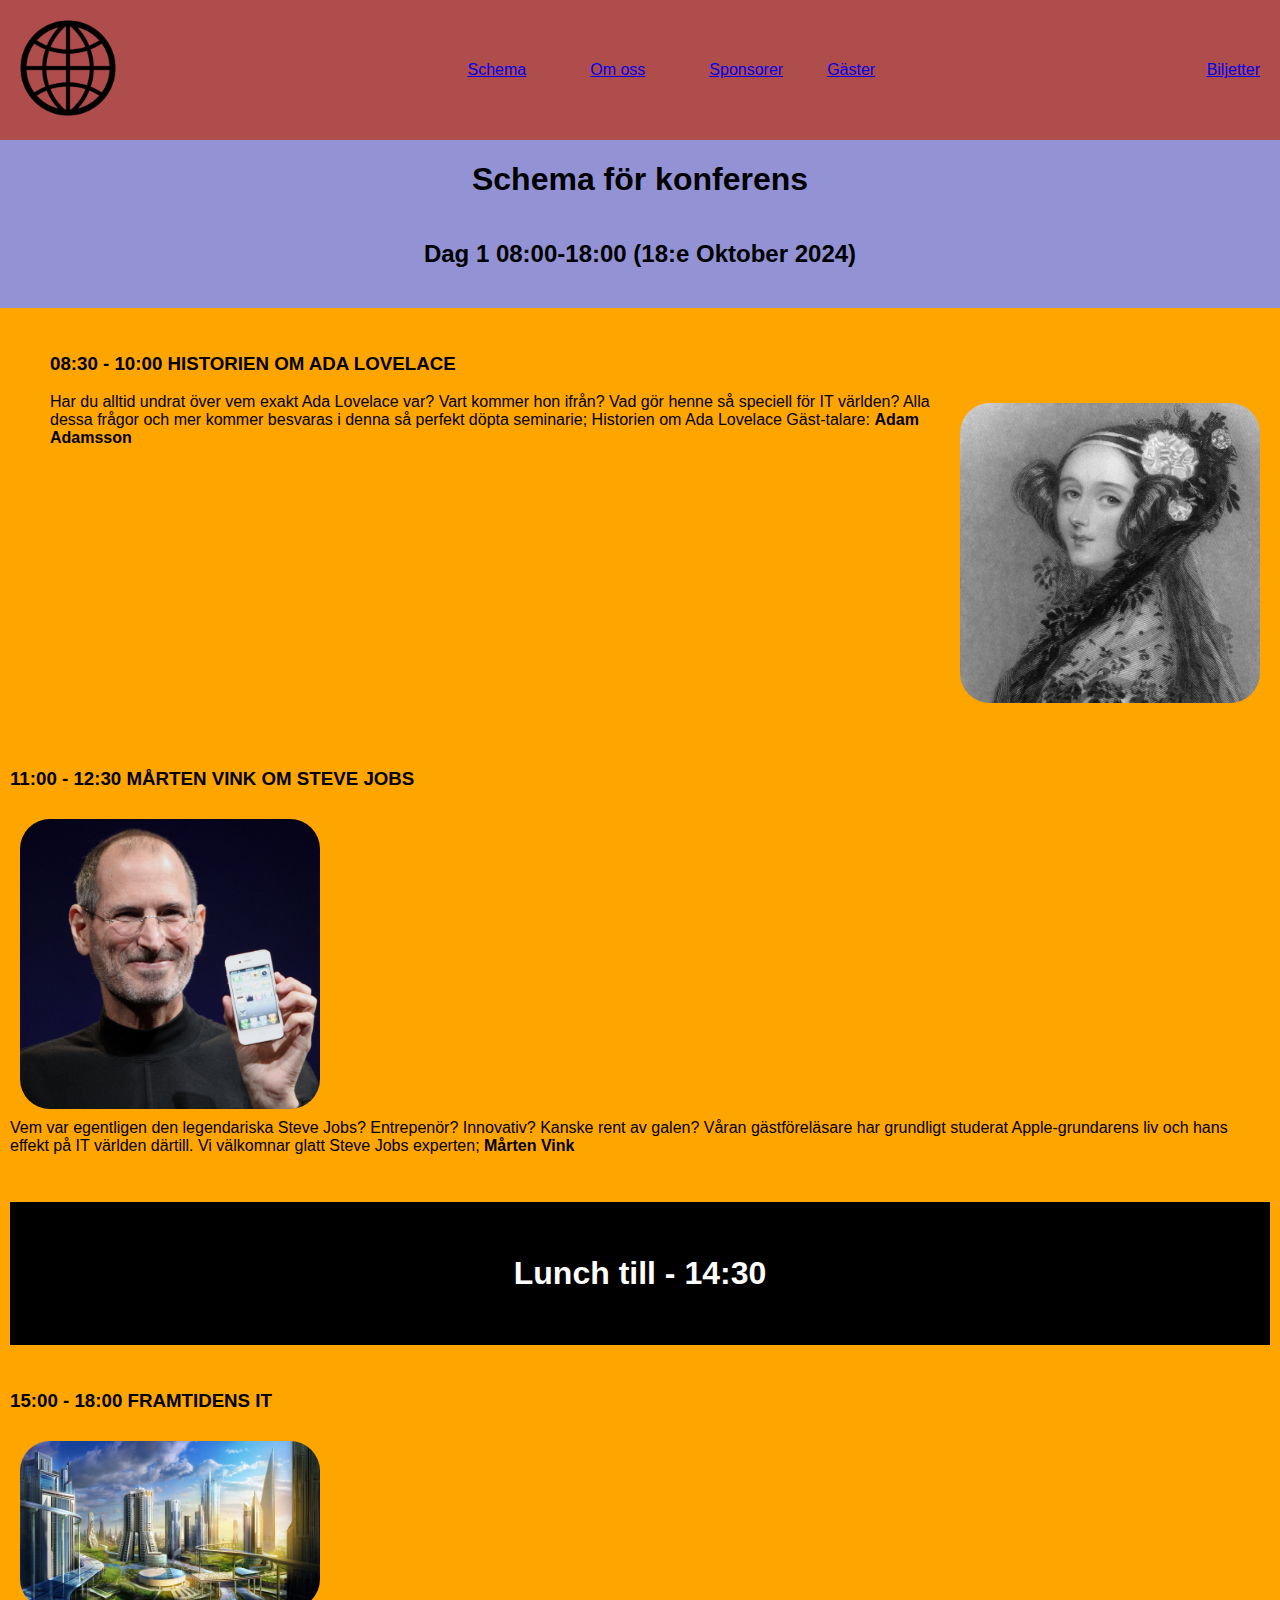
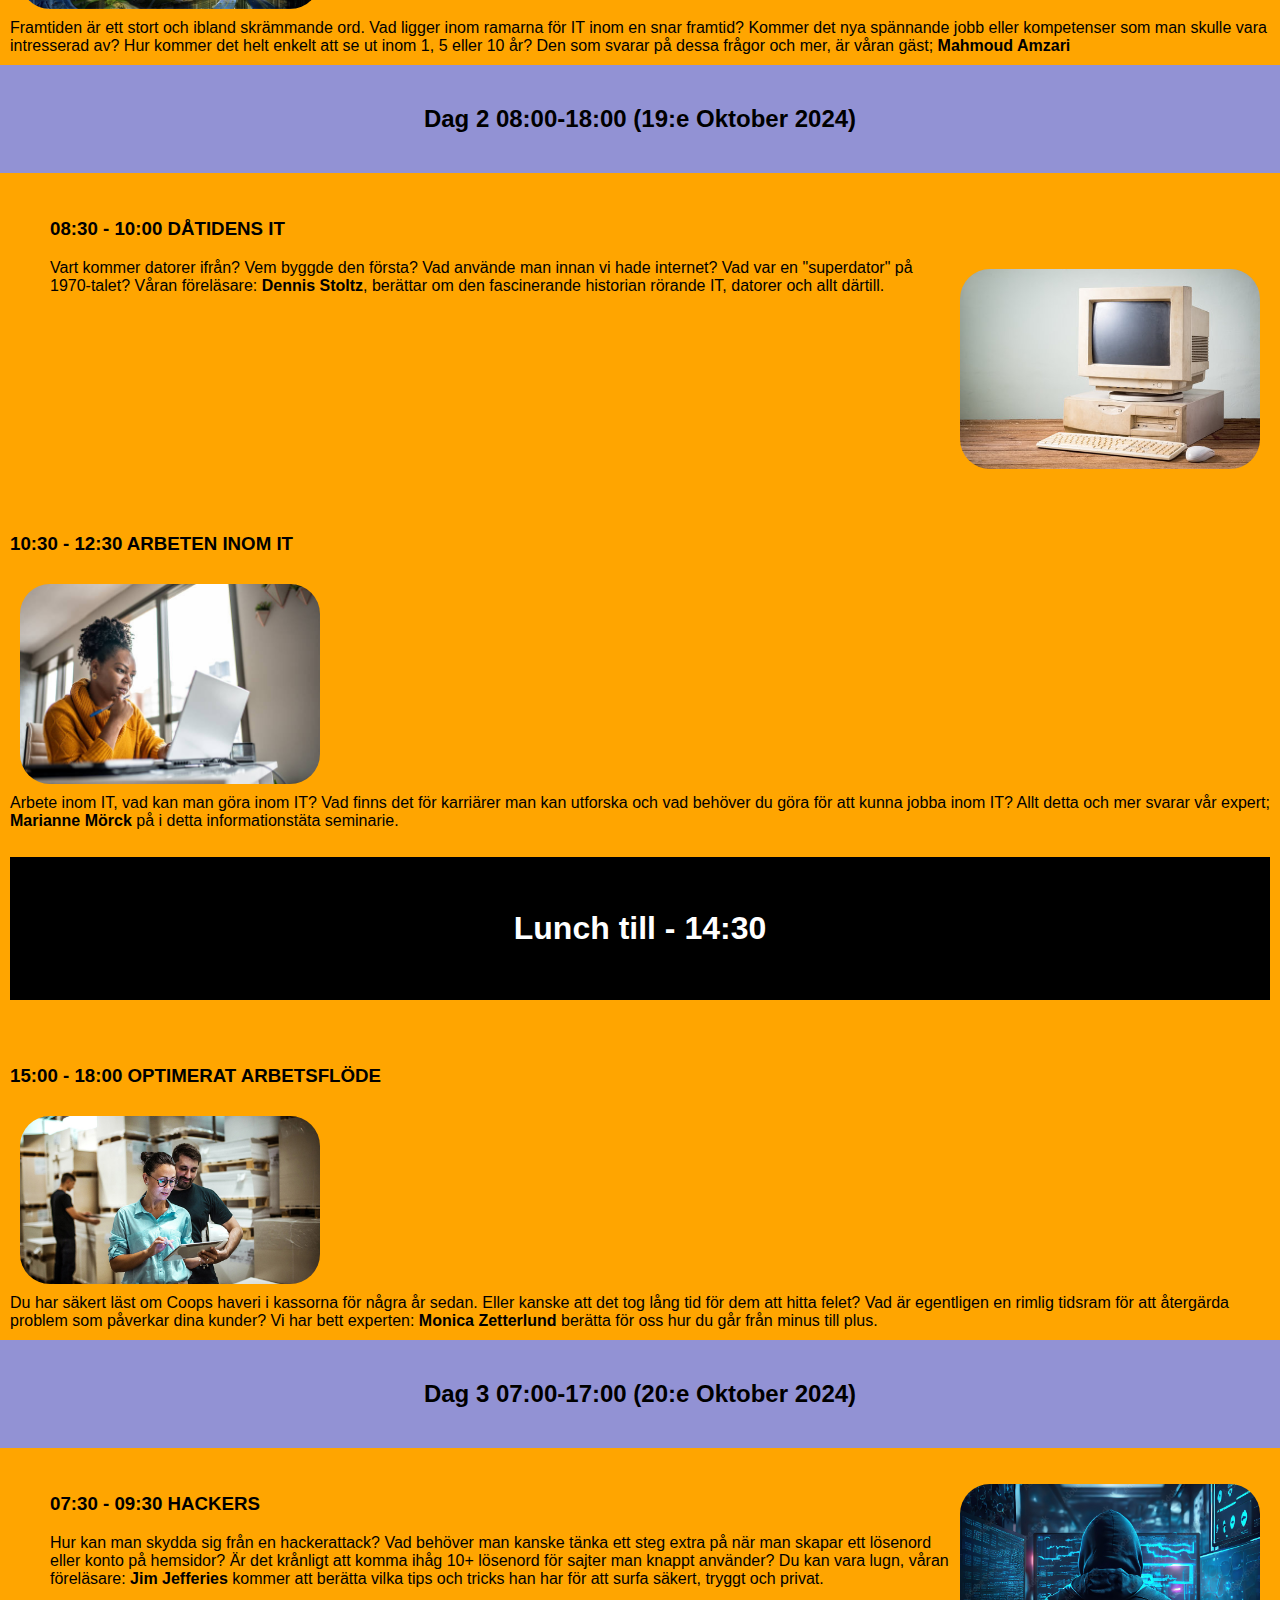
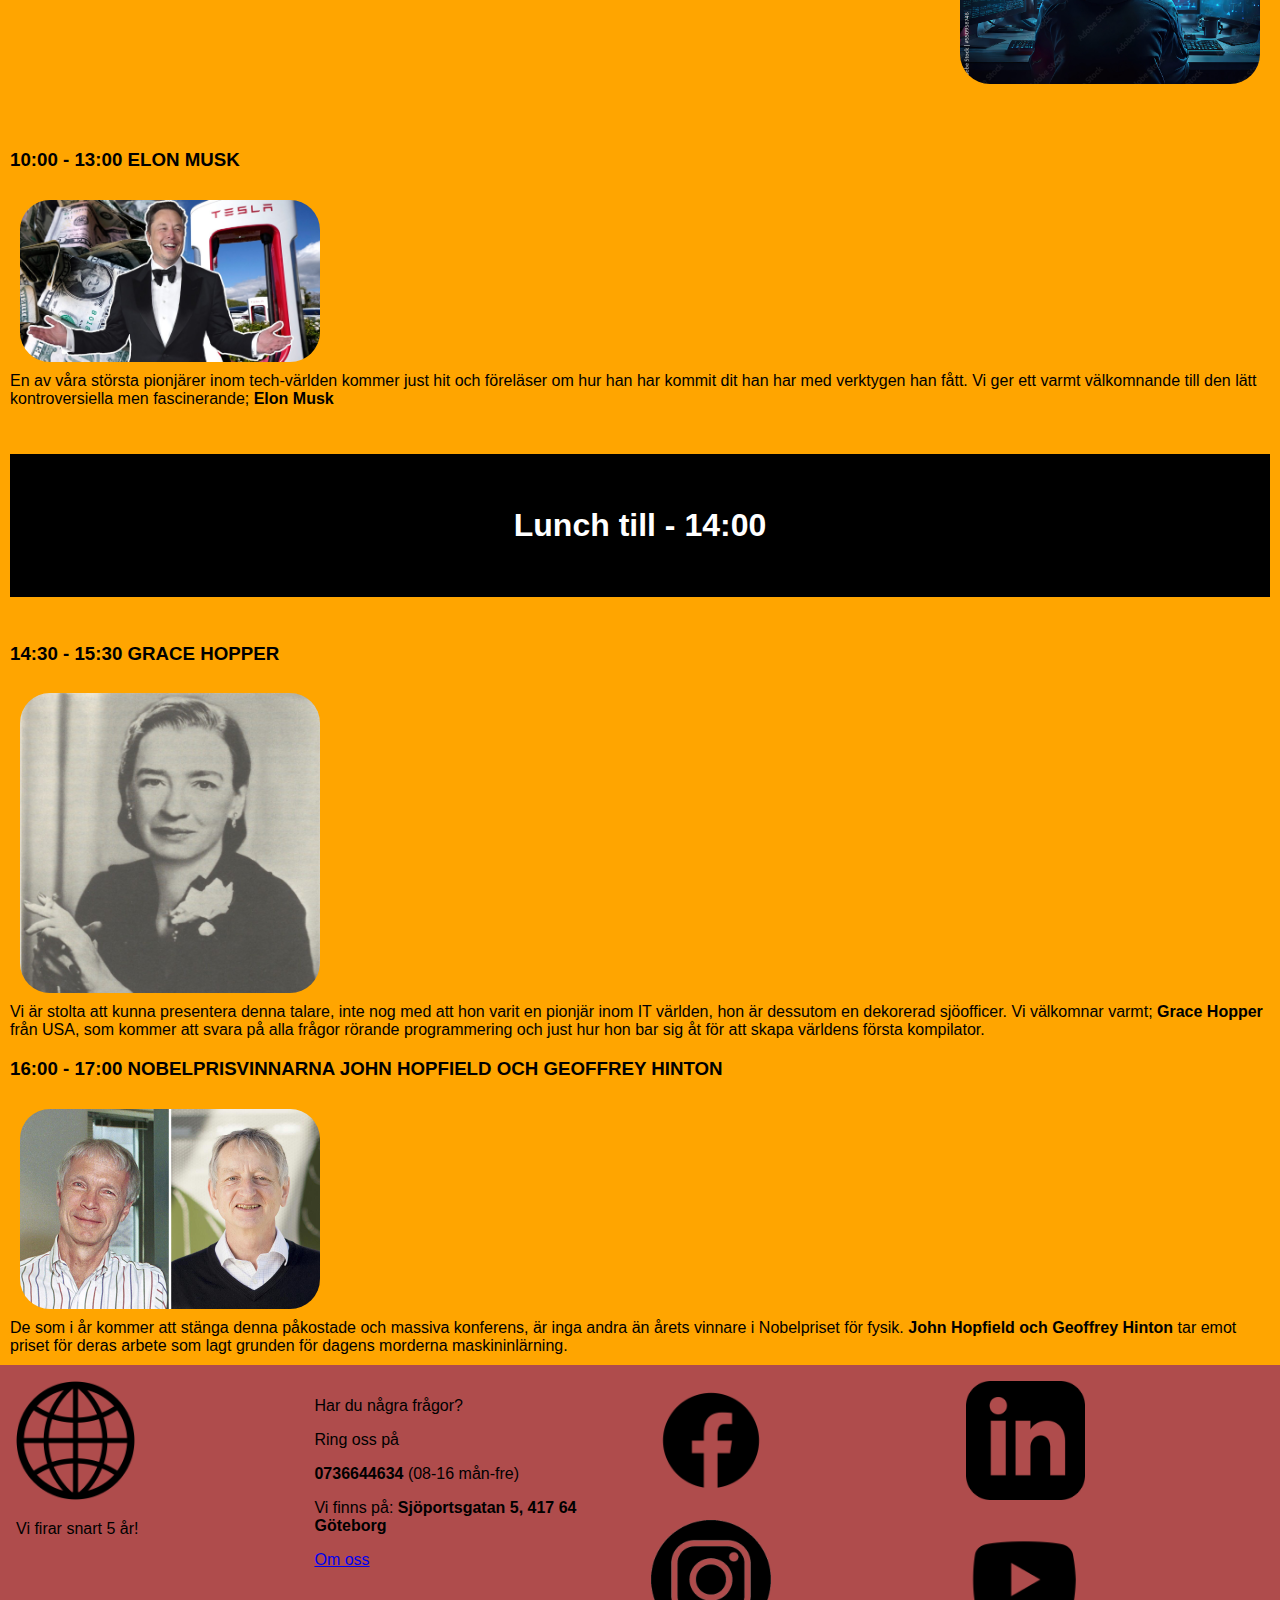
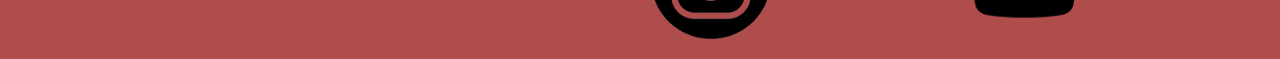
==== schedule.html @ 14947254 "Slipade schema och fixade responsivitet på biljetter" ====
<!DOCTYPE html>
<html lang="en">
  <head>
    <meta charset="UTF-8" />
    <meta name="viewport" content="width=device-width, initial-scale=1.0" />
    <title>Schema</title>
    <link rel="stylesheet" href="style.css" />
  </head>
  <body>
<header>
        <nav class="menu">
          <div class="logo1"><a href="index.html"><img src="assets/logo.png" alt="logotype" /></a>
          </div>
          <ul>
            <li>
              <div class="schedule">
                <a href="schedule.html">
                Schema</a>
            </div>
            </li>
            <li>
             <div class="about"> 
              <a href="about.html">
             Om oss
            </a>
          </div>
            </li>
            <li>
              <div class="sponsors">
              <a href="sponsors.html"
                >Sponsorer</a>
            </div>
            </li>
            <li>
              <a href="guests.html">Gäster</a>
            </li>
          </ul>
    
          <div>
            <a href="tickets.html"
              >Biljetter</a>
          </div>
        </nav>
</header>
<h1 class="title">Schema för konferens</h1>


    <h2 class="day">Dag 1 08:00-18:00 (18:e Oktober 2024)</h2>
    <section class="day-info">
        <ul>
          <h3 class="day1">08:30 - 10:00 HISTORIEN OM ADA LOVELACE</h3>
          <li><img class="pic-subject-right" src="assets/Ada Lovelace.jpg" alt="Ada Lovelace"></li>
           <li>Har du alltid undrat över
            vem exakt Ada Lovelace var?
            Vart kommer hon ifrån? Vad gör henne så speciell för
            IT världen? Alla dessa frågor 
            och mer kommer besvaras i denna så perfekt döpta 
            seminarie; Historien om Ada Lovelace
            Gäst-talare: <b>Adam Adamsson</b>
        </li>
      </section>
      <section class="day-info">
          <li><h3 class="day1">11:00 - 12:30 MÅRTEN VINK OM STEVE JOBS</h3></li>
          <li><img class="pic-subject-left" src="assets/Steve Jobs.jpg" alt="Steve Jobs"></li>
        <li>Vem var egentligen den 
            legendariska Steve Jobs? Entrepenör? Innovativ? Kanske
            rent av galen? Våran gästföreläsare har grundligt studerat
            Apple-grundarens liv och hans effekt på IT världen därtill.
            Vi välkomnar glatt Steve Jobs experten; <b>Mårten Vink</b>
        </li>
      </section>
      <section class="day-info">
           <li> <h2 class="lunch">Lunch till - 14:30</h2></li>     

        <h3 class="day1">15:00 - 18:00 FRAMTIDENS IT</h3>

          <img class="pic-subject-right" src="assets/Framtiden.jpg" alt="Framtiden">
        <li>Framtiden är ett stort och 
            ibland skrämmande ord. Vad ligger inom ramarna för IT inom 
            en snar framtid? Kommer det nya spännande jobb eller kompetenser
            som man skulle vara intresserad av? Hur kommer det helt enkelt
            att se ut inom 1, 5 eller 10 år?
            Den som svarar på dessa frågor och mer, är våran gäst;
            <b>Mahmoud Amzari</b></li>
      </li>
      </section>

    <h2 class="day">Dag 2 08:00-18:00 (19:e Oktober 2024)</h2>

      <section class="day-info">
    <ul>
      <h3 class="day2-time">08:30 - 10:00 DÅTIDENS IT</h3>


          <img class="pic-subject-right" src="assets/Dåtiden.jpg" alt="Dåtidens IT">


        <li>Vart kommer datorer
            ifrån? Vem byggde den första? Vad använde man innan
            vi hade internet? Vad var en "superdator" på 1970-talet?
            Våran föreläsare: <b>Dennis Stoltz</b>, berättar om den 
            fascinerande historian rörande IT, datorer och allt 
            därtill.
        </li>
      </section>


        <section class="day-info">
          <h3 class="day2-time">10:30 - 12:30 ARBETEN INOM IT</h3>


          <img class="pic-subject-right" src="assets/Jobb.jpg" alt="Arbete inom IT">
 

        <li>Arbete inom IT,
            vad kan man göra inom IT? Vad finns det för karriärer
            man kan utforska och vad behöver du göra för att kunna
            jobba inom IT? Allt detta och mer svarar vår expert;
            <b>Marianne Mörck</b> på i detta informationstäta seminarie.

            <h2 class="lunch">Lunch till - 14:30</h2>

        </li>
      </section>
        <section class="day-info">
        <h3 class="day2-time">15:00 - 18:00 OPTIMERAT ARBETSFLÖDE</h3>

   

          <img class="pic-subject-right" src="assets/Optimerat.jpg" alt="Optimerat Arbetsflöde">

  

        <li>Du har säkert
            läst om Coops haveri i kassorna för några år sedan.
            Eller kanske att det tog lång tid för dem att hitta
            felet? Vad är egentligen en rimlig tidsram för att
            återgärda problem som påverkar dina kunder?
            Vi har bett experten: <b>Monica Zetterlund</b> berätta
            för oss hur du går från minus till plus.
 
        </li>
      </section>
    

    <h2 class="day">Dag 3 07:00-17:00 (20:e Oktober 2024)</h2>
    <section class="day-info">

    <ul>

        <img class="pic-subject-right" src="assets/hacker.jpg" alt="Hackers">


        <h3 class="day3-time">07:30 - 09:30 HACKERS</h3>
 

        <li>Hur kan man skydda sig
            från en hackerattack? Vad behöver man kanske tänka
            ett steg extra på när man skapar ett lösenord eller
            konto på hemsidor? Är det krånligt att komma ihåg
            10+ lösenord för sajter man knappt använder?
            Du kan vara lugn, våran föreläsare: <b>Jim Jefferies</b>
            kommer att berätta vilka tips och tricks han har för 
            att surfa säkert, tryggt och privat. 
  
        </li>
      </section>
        <section class="day-info">


        <h3 class="day3-time">10:00 - 13:00 ELON MUSK</h3>
        <img class="pic-subject-left" src="assets/Elon Musk 1.jpg" alt="Elon Musk">

        <li>En av våra största pionjärer
            inom tech-världen kommer just hit och föreläser om
            hur han har kommit dit han har med verktygen han fått.
            Vi ger ett varmt välkomnande till den lätt kontroversiella
            men fascinerande; <b>Elon Musk</b>
      </li></section>
        <section class="day-info">
            <h2 class="lunch">Lunch till - 14:00</h2>
 </li>
    
    
    
        <h3 class="day3-time">14:30 - 15:30 GRACE HOPPER</h3>
        <img class="pic-subject-right" src="assets/Grace Hopper 1.jpg" alt="Grace Hopper">
        <li>Vi är stolta att 
            kunna presentera denna talare, inte nog med att 
            hon varit en pionjär inom IT världen, hon är dessutom
            en dekorerad sjöofficer. Vi välkomnar varmt;
            <b>Grace Hopper</b> från USA, som kommer att svara
            på alla frågor rörande programmering och just hur 
            hon bar sig åt för att skapa världens första 
            kompilator.
        </li>
       
        <h3 class="day3-time">16:00 - 17:00 NOBELPRISVINNARNA JOHN HOPFIELD OCH GEOFFREY HINTON</h3>
        <img class="pic-subject-left" src="assets/Nobel.jfif" alt="John Hopfield och Geoffrey Hinton">
        <li>
            De som i år kommer att stänga denna påkostade och massiva
            konferens, är inga andra än årets vinnare i Nobelpriset för
            fysik. <b>John Hopfield och Geoffrey Hinton</b> tar emot
            priset för deras arbete som lagt grunden för dagens morderna
            maskininlärning.
          </li></section>
    </ul>







        <footer class="footer">
            <section class="logo">
            <img src="assets/logo.png" alt="logo" />
            <p>Vi firar snart 5 år!</p>
          </section>
            <section class="about">
            <p>Har du några frågor?</p>
            <p>Ring oss på</p>
            <p><b>0736644634</b> (08-16 mån-fre)</p>
            <p>Vi finns på: <b>Sjöportsgatan 5, 417 64 Göteborg</b></p>
            <a href="about.html">Om oss</a>
            </section>
          <section class="socials">
            <a href="https://www.facebook.com/timmy.bartelius"><img src="assets/facebook.png" alt="facebook"></a>
            <a href="https://www.linkedin.com/in/timmy-bartelius-9235a2113/"><img src="assets/linkedin.png" alt="linkedin"></a>
            <a href="https://www.instagram.com/mimmynator1000/"><img src="assets/instagram.png" alt="instagram"></a>
            <a href="https://www.youtube.com/watch?v=xvFZjo5PgG0"><img src="assets/youtube.png" alt="youtube"></a>
          </footer>
  </body>
</html>
---- style.css ----
body {
  background-color: rgb(146, 146, 212);
  margin: 0;
  font-size: clamp(4rem 50rem 100rem);
  font-family: "Franklin Gothic Medium", "Arial Narrow", Arial, sans-serif;
}
/* HOME */
.background-picture {
  background-image: url("assets/it-konferens.jpg");
  background-size: cover;
  background-position: center;
  max-width: 100%;
  height: 600px;
  display: flex;
  justify-content: center;
  align-items: center;
}
.welcome {
  display: flex;
  flex-direction: column;
  align-items: center;
  padding: 3rem;
}
/* HEADER */
.menu {
  background-color: #af4c4c;
  display: flex;
  flex-direction: row;
  justify-content: space-between;
  align-items: center;
}
.menu img {
  width: 6rem;
  height: auto;
}
li {
  list-style: none;
}
.menu ul,
.menu div {
  display: flex;
  align-items: center;
  gap: 1.5rem;
  padding: 20px;
}
/* FOOTER */
.footer {
  background-color: #af4c4c;
  padding: 1rem;
  display: flex;
  flex-direction: row;
}
.logo img {
  max-width: 40%;
}
.socials img {
  max-width: 40%;
}
.socials {
  display: grid;
  grid-template-columns: repeat(2, 1fr);
  gap: 1rem;
}
.footer {
  margin: 0;
  display: flex;
  flex-direction: row;
  justify-content: space-around;
}

/* SCHEDULE */
.title {
  display: flex;
  justify-content: center;
  background-color: inherit;
}
.day-info {
  display: flex;
  flex-direction: column;
  justify-content: center;
  background-color: orange;
  padding: 10px;
}
img {
  max-height: 300px;
  max-width: 300px;
}
.pic-subject-right {
  float: right;
  margin: 10px;
  border-radius: 30px;
}
.pic-subject-left {
  float: left;
  margin: 10px;
  border-radius: 30px;
}
.lunch {
  display: flex;
  justify-content: center;
  align-items: center;
  padding: 3rem;
  border: solid black 5px;
  background-color: black;
  color: white;
  font-family: "Segoe UI", Tahoma, Geneva, Verdana, sans-serif;
  font-size: xx-large;
}
.day {
  display: flex;
  padding: 20px;
  justify-content: center;
}

/*MEDIA QUERY*/

@media (max-width: 750px) {
  .menu {
    display: flex;
    flex-direction: row;
    overflow: scroll;
  }
}
@media (min-width: 900px) {
  .socials {
    display: grid;
    grid-template-columns: repeat(1, 1rem);
  }
}
@media (min-width: 530px) {
  .socials {
    display: grid;
    grid-template-columns: repeat(2, 1fr);
    justify-content: space-between;
  }
}
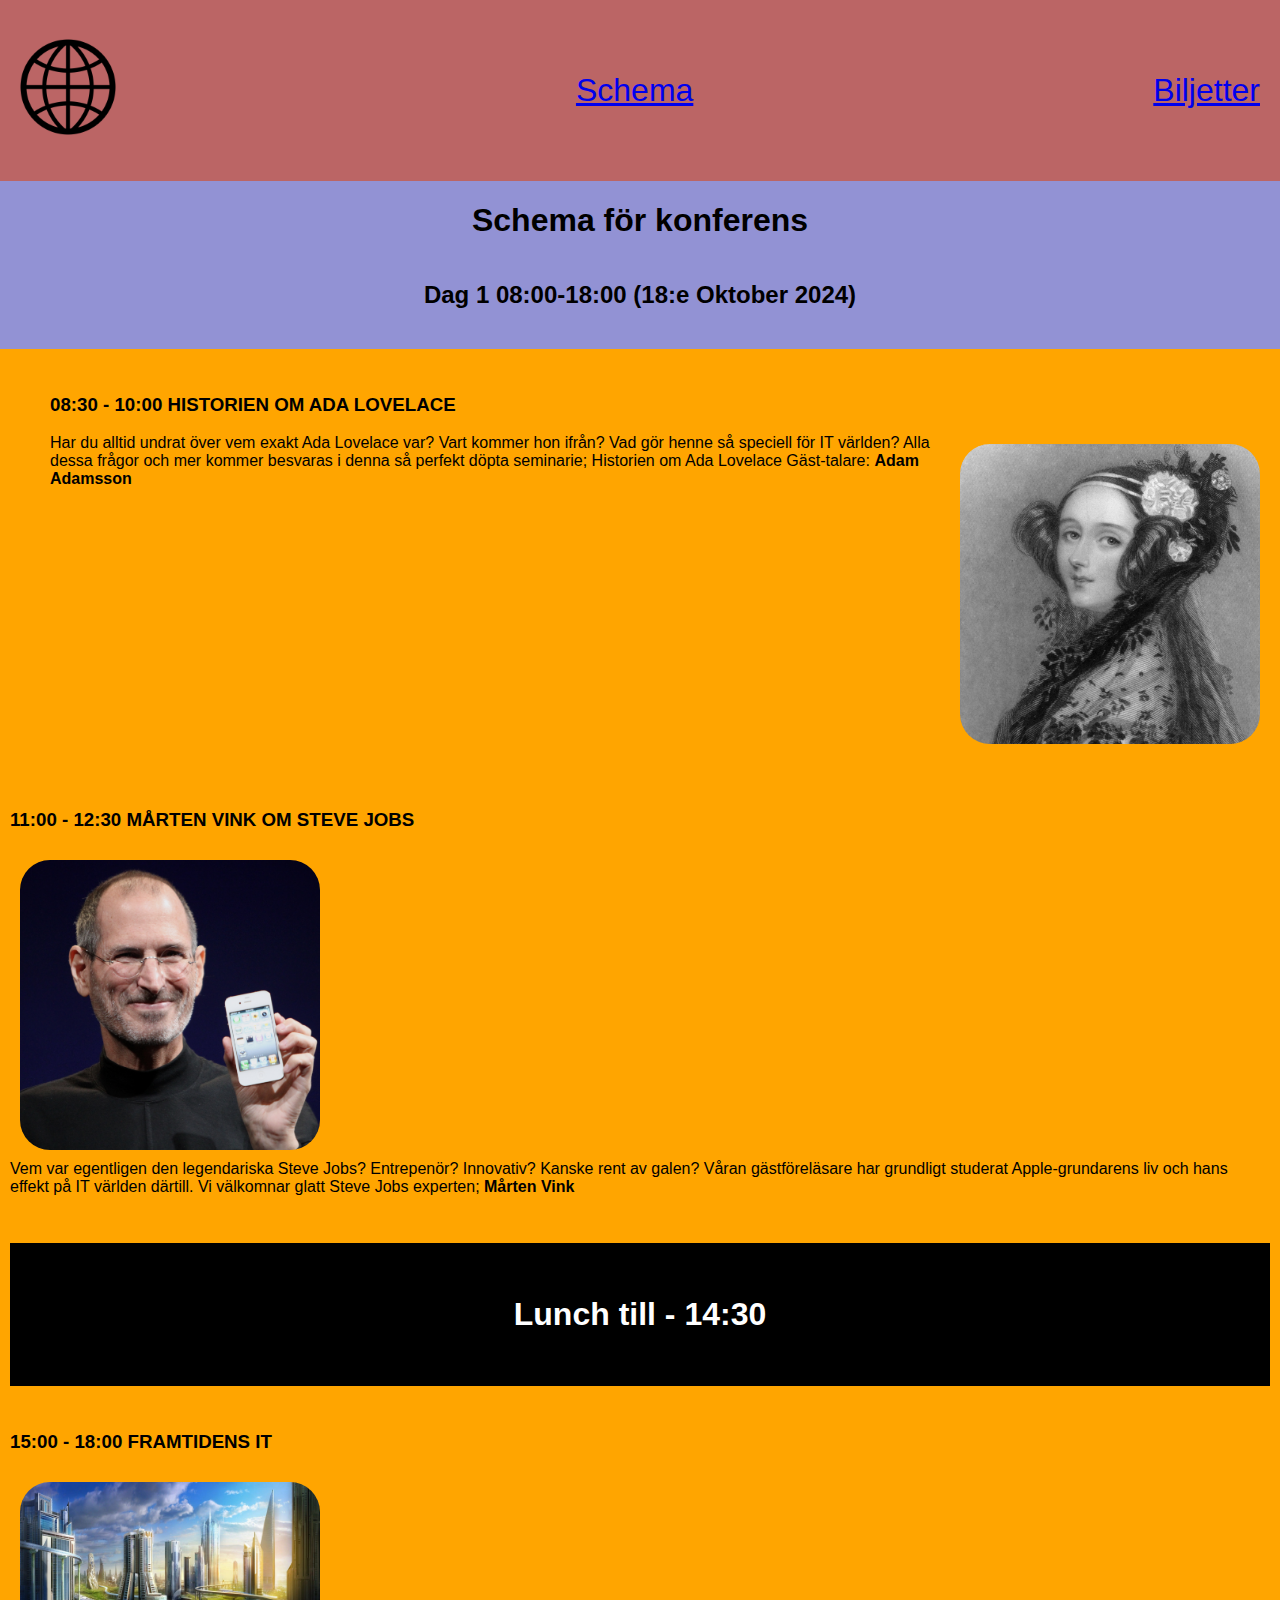
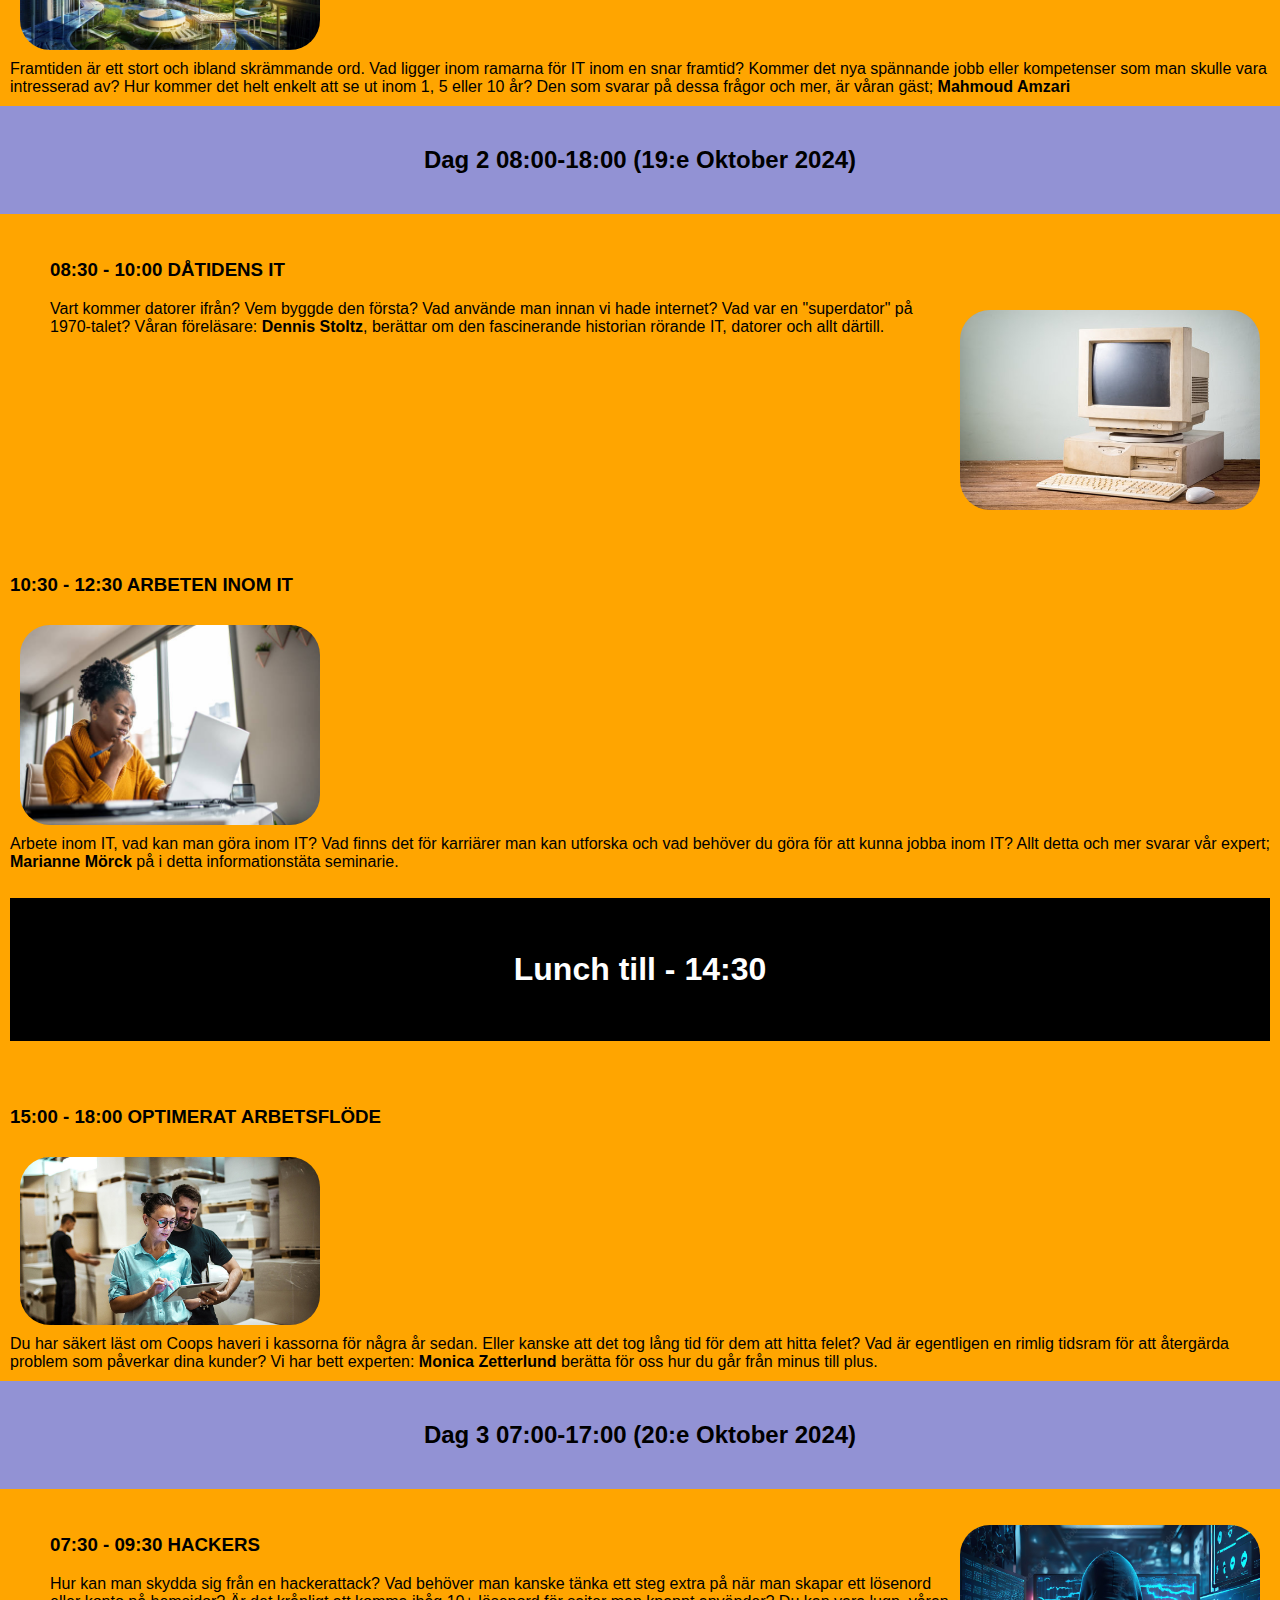
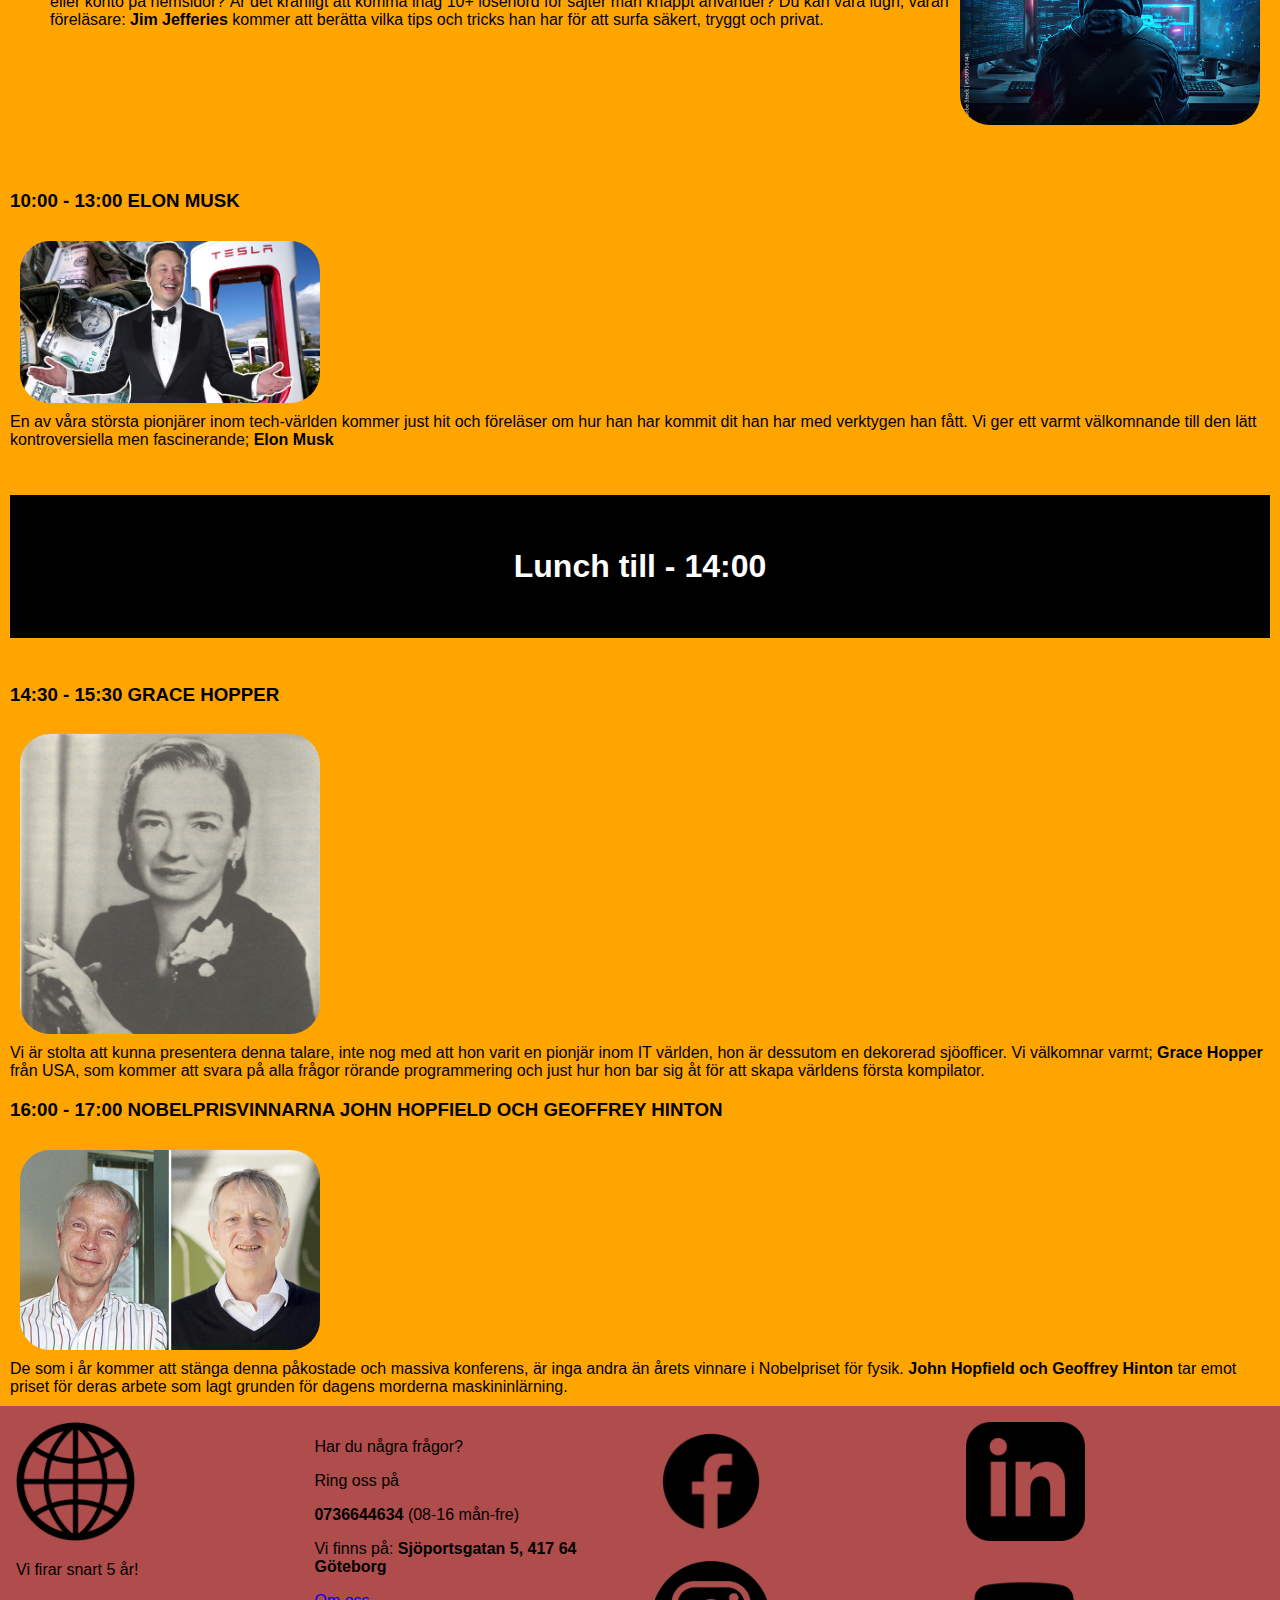
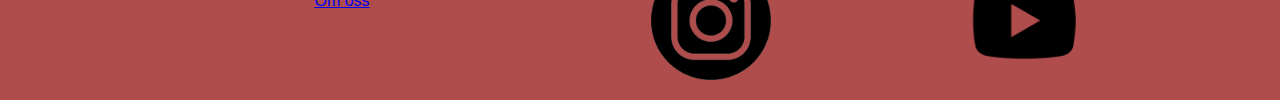
==== commit b13cb6e9: "Tog bort oanvända länkar" ====
--- a/schedule.html
+++ b/schedule.html
@@ -18,22 +18,6 @@
                 Schema</a>
             </div>
             </li>
-            <li>
-             <div class="about"> 
-              <a href="about.html">
-             Om oss
-            </a>
-          </div>
-            </li>
-            <li>
-              <div class="sponsors">
-              <a href="sponsors.html"
-                >Sponsorer</a>
-            </div>
-            </li>
-            <li>
-              <a href="guests.html">Gäster</a>
-            </li>
           </ul>
     
           <div>
--- a/style.css
+++ b/style.css
@@ -23,11 +23,13 @@
 }
 /* HEADER */
 .menu {
-  background-color: #af4c4c;
+  background-color: #bb6565;
   display: flex;
   flex-direction: row;
   justify-content: space-between;
   align-items: center;
+  font-size: xx-large;
+  overflow: auto;
 }
 .menu img {
   width: 6rem;
@@ -114,13 +116,6 @@
 
 /*MEDIA QUERY*/
 
-@media (max-width: 750px) {
-  .menu {
-    display: flex;
-    flex-direction: row;
-    overflow: scroll;
-  }
-}
 @media (min-width: 900px) {
   .socials {
     display: grid;
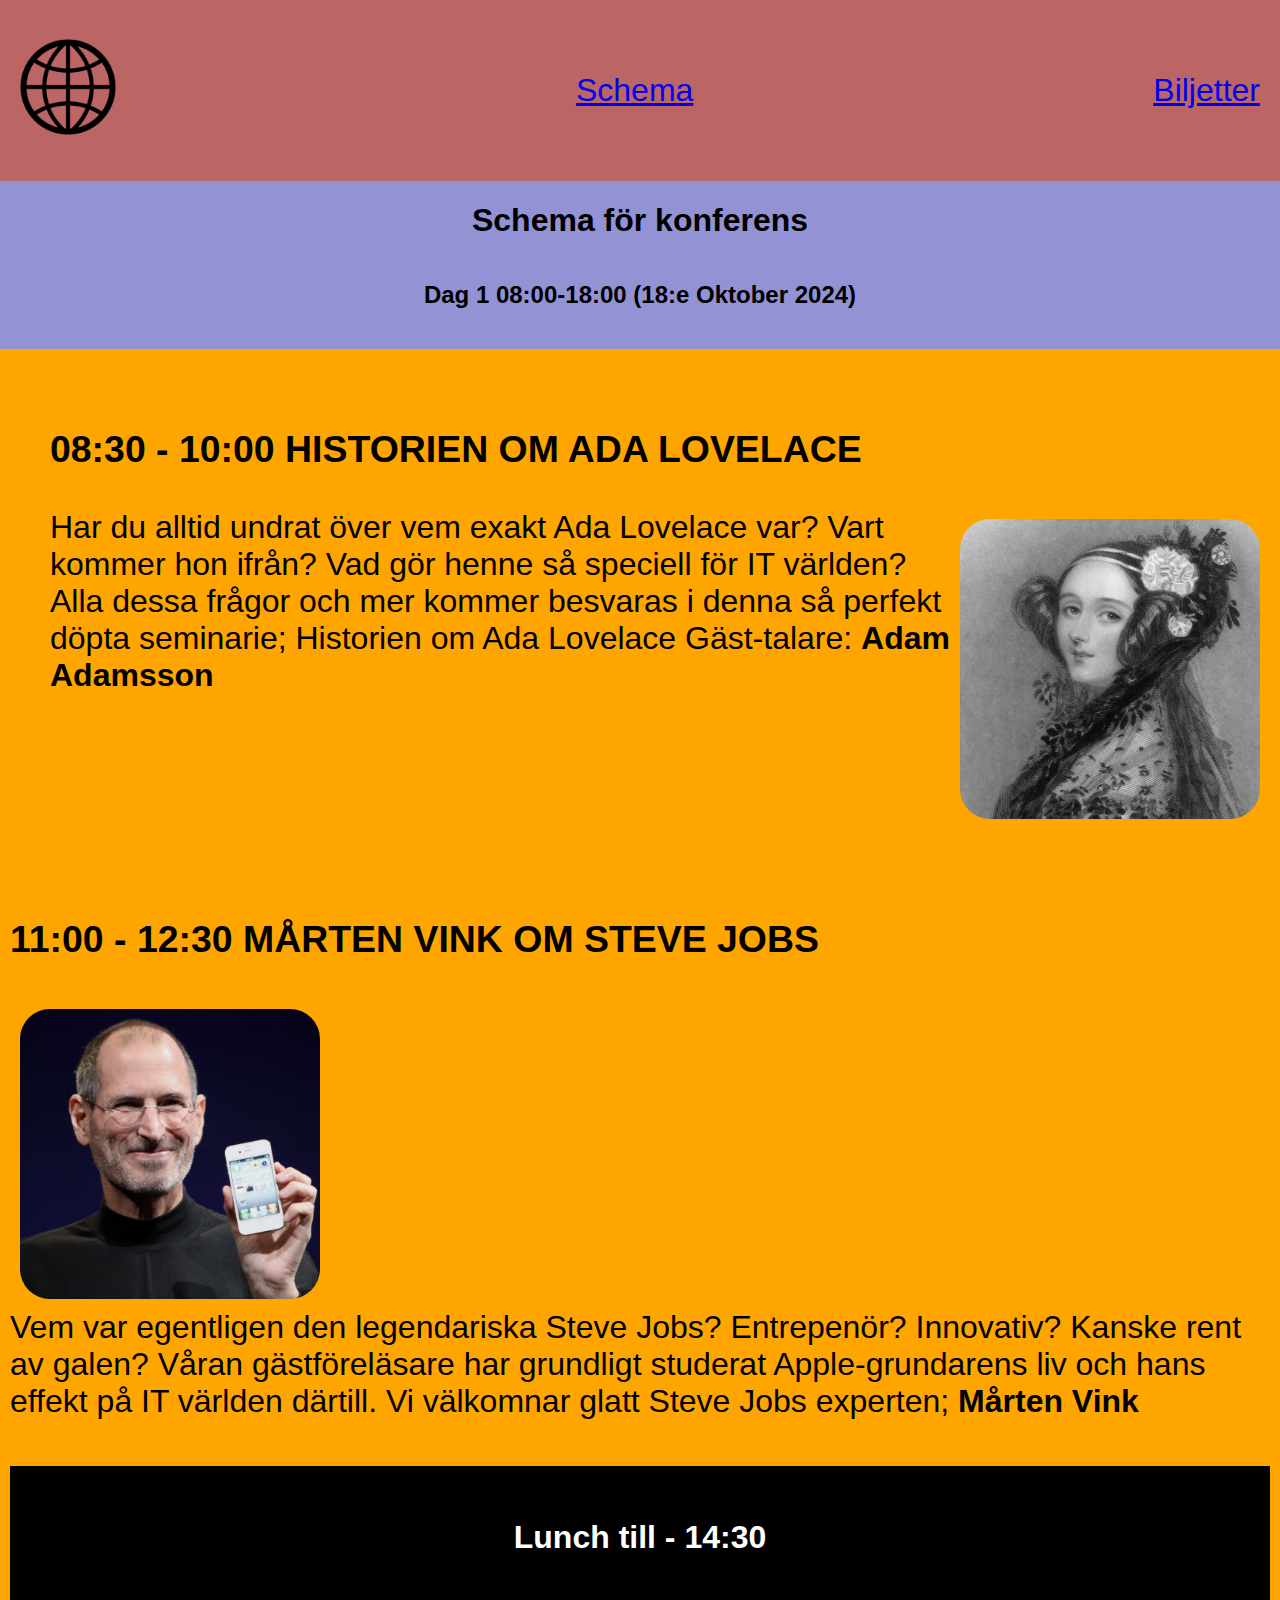
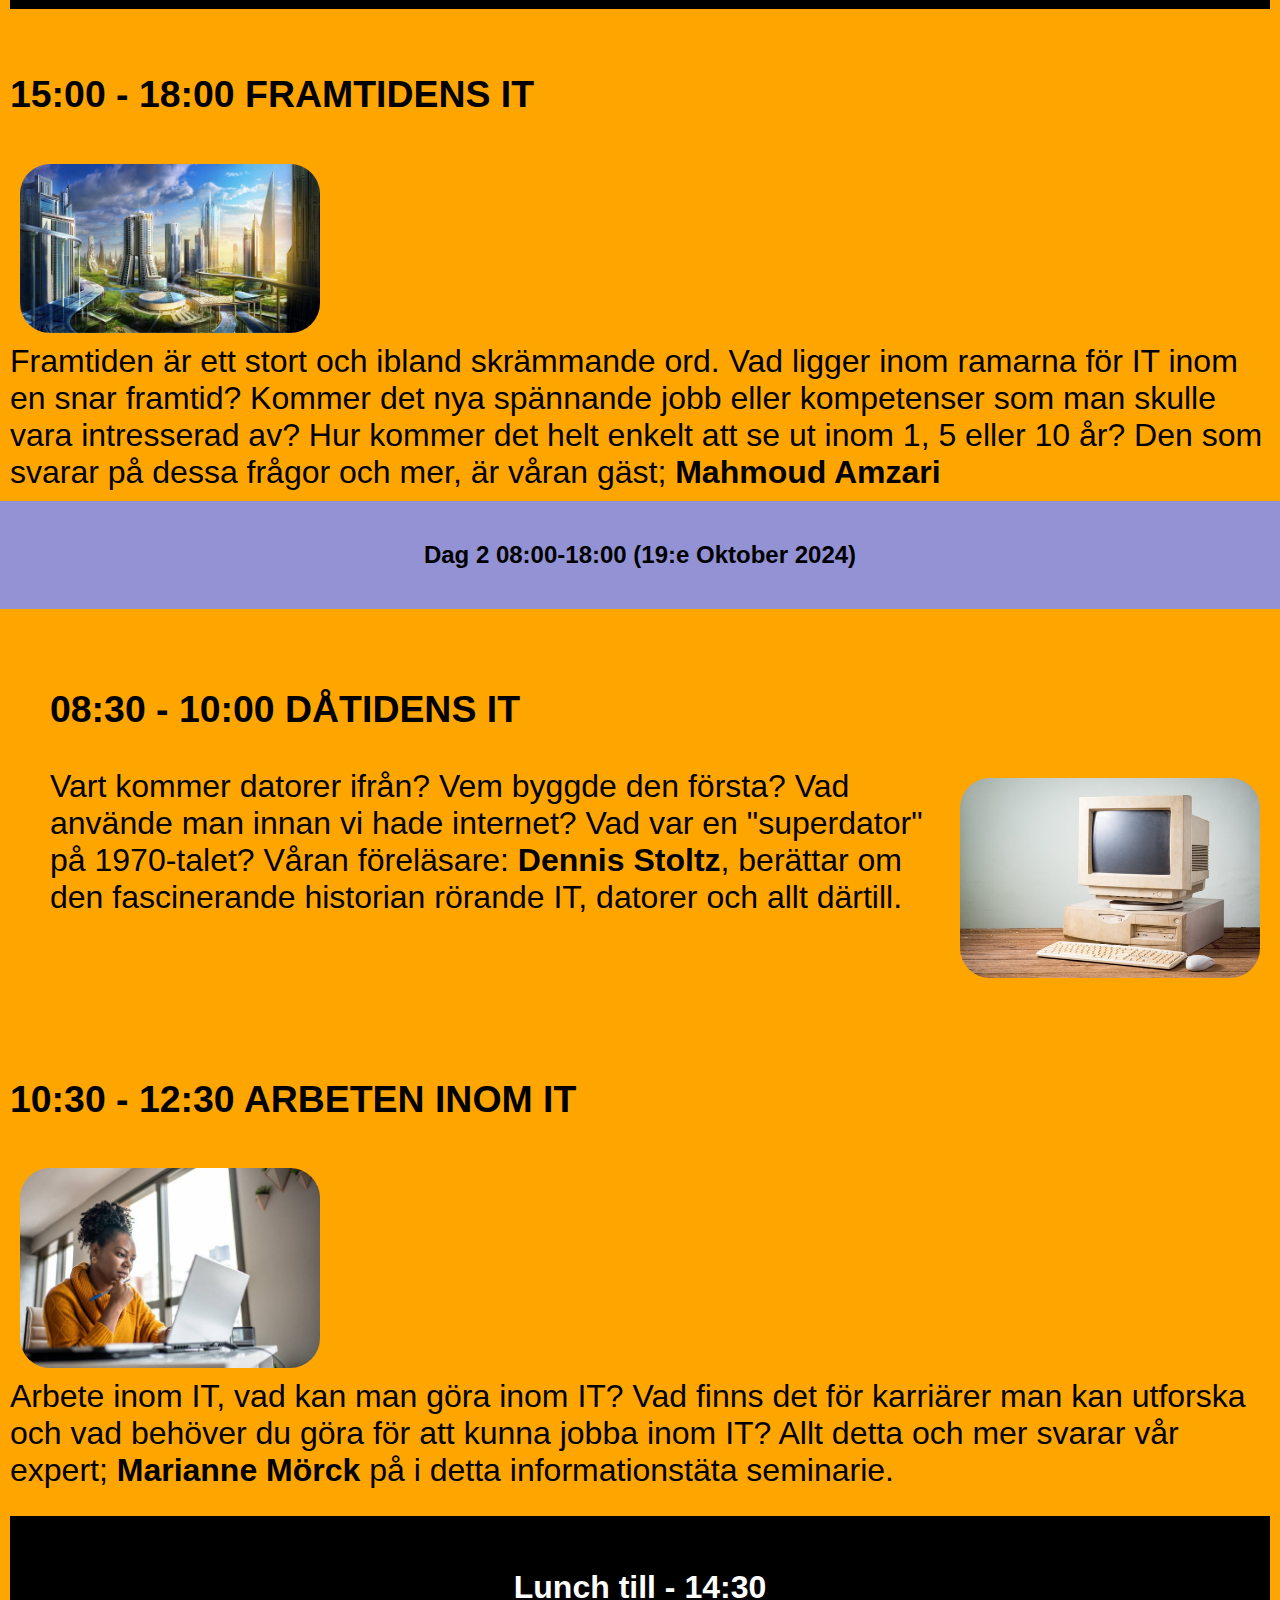
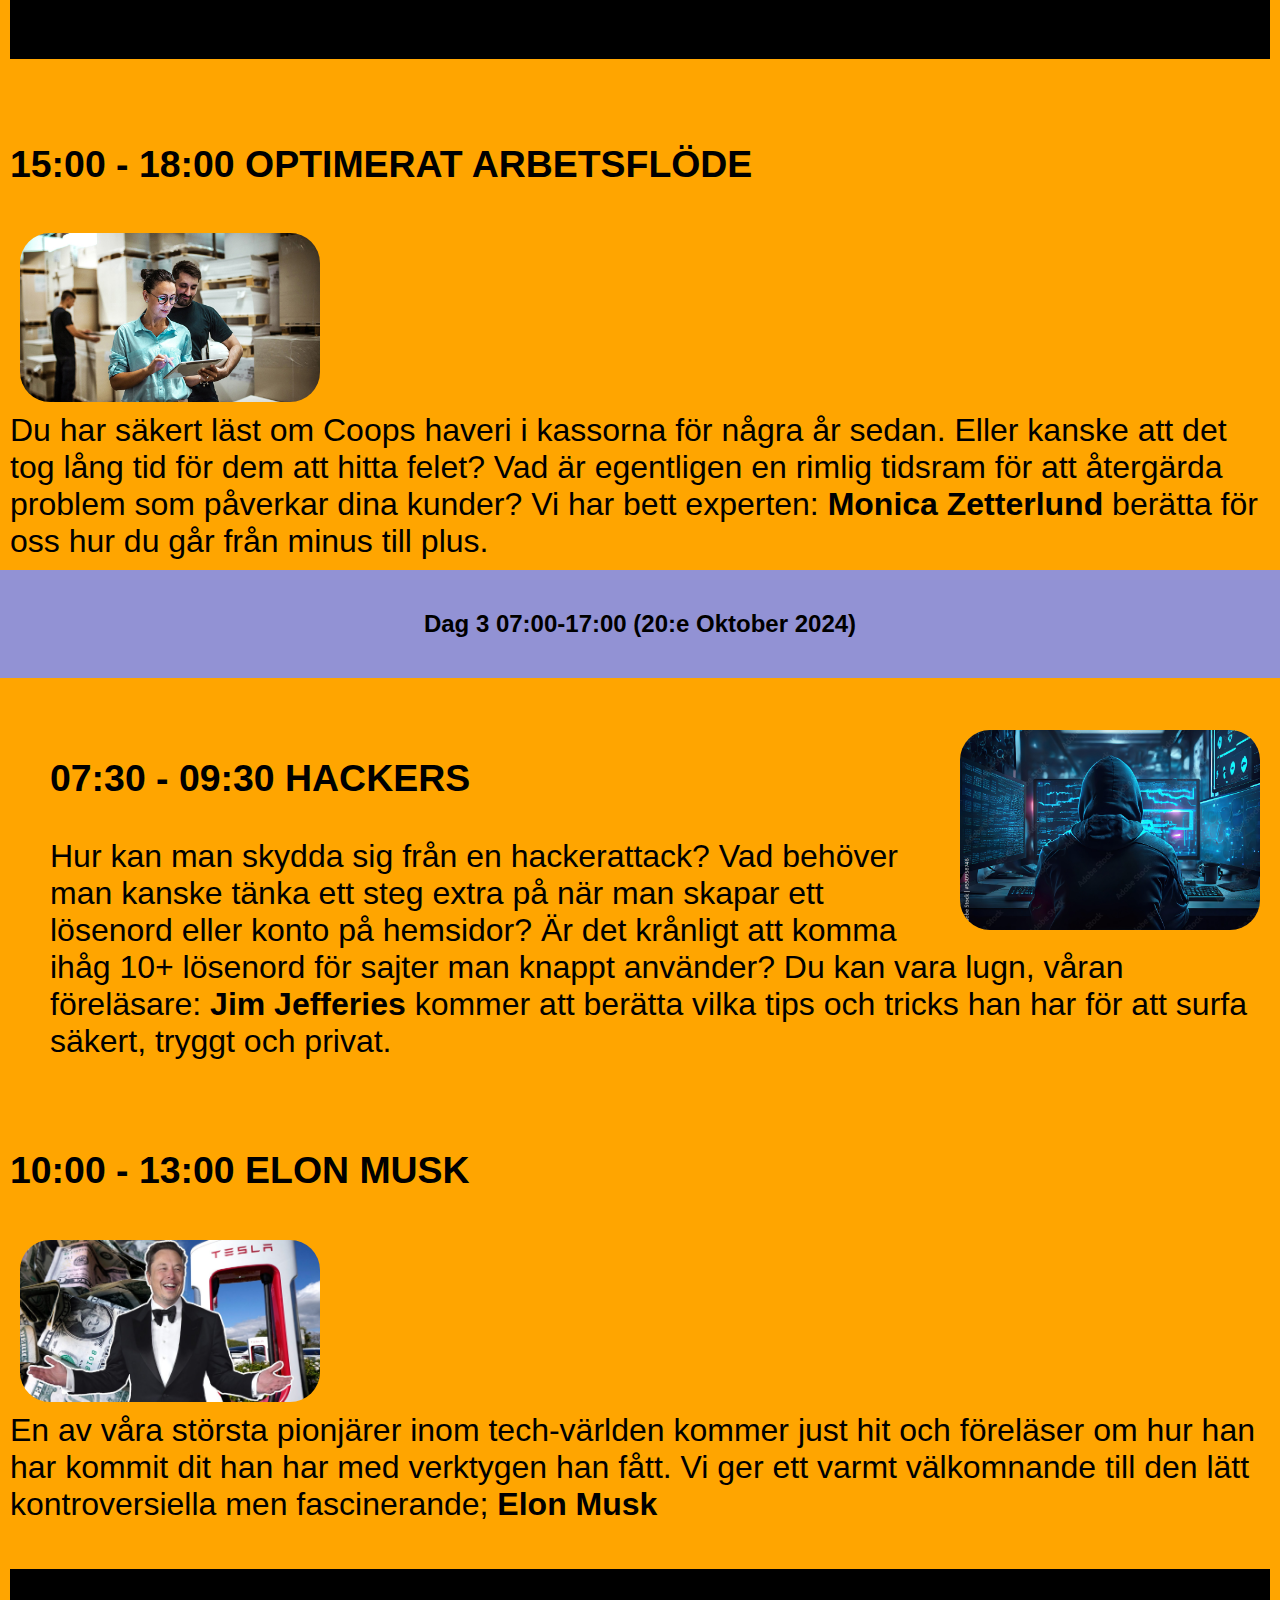
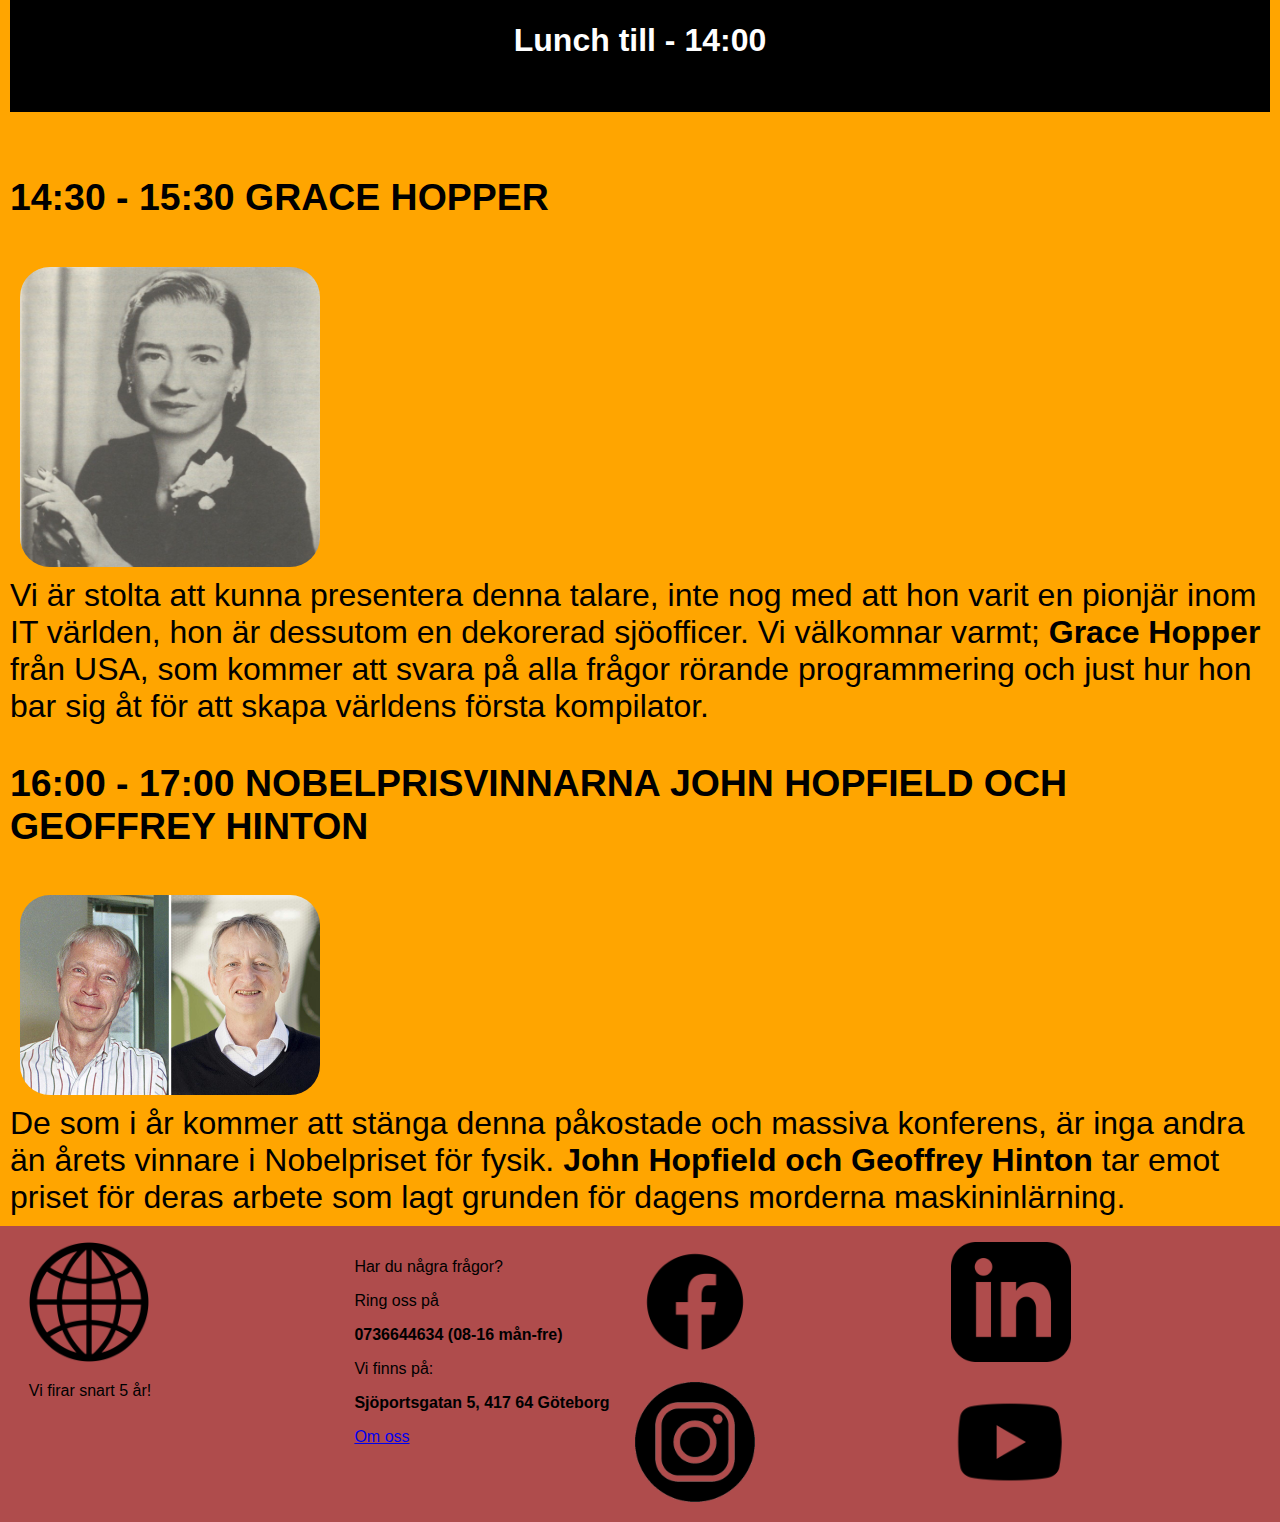
==== commit 3663d2ad: "Korrigerade fet-stil" ====
--- a/schedule.html
+++ b/schedule.html
@@ -40,7 +40,7 @@
             IT världen? Alla dessa frågor 
             och mer kommer besvaras i denna så perfekt döpta 
             seminarie; Historien om Ada Lovelace
-            Gäst-talare: <b>Adam Adamsson</b>
+            Gäst-talare: <span class="strong">Adam Adamsson</span>
         </li>
       </section>
       <section class="day-info">
@@ -50,7 +50,7 @@
             legendariska Steve Jobs? Entrepenör? Innovativ? Kanske
             rent av galen? Våran gästföreläsare har grundligt studerat
             Apple-grundarens liv och hans effekt på IT världen därtill.
-            Vi välkomnar glatt Steve Jobs experten; <b>Mårten Vink</b>
+            Vi välkomnar glatt Steve Jobs experten; <span class="strong">Mårten Vink</span>
         </li>
       </section>
       <section class="day-info">
@@ -65,7 +65,7 @@
             som man skulle vara intresserad av? Hur kommer det helt enkelt
             att se ut inom 1, 5 eller 10 år?
             Den som svarar på dessa frågor och mer, är våran gäst;
-            <b>Mahmoud Amzari</b></li>
+            <span class="strong">Mahmoud Amzari</span></li>
       </li>
       </section>
 
@@ -82,7 +82,7 @@
         <li>Vart kommer datorer
             ifrån? Vem byggde den första? Vad använde man innan
             vi hade internet? Vad var en "superdator" på 1970-talet?
-            Våran föreläsare: <b>Dennis Stoltz</b>, berättar om den 
+            Våran föreläsare: <span class="strong">Dennis Stoltz</span>, berättar om den 
             fascinerande historian rörande IT, datorer och allt 
             därtill.
         </li>
@@ -100,7 +100,7 @@
             vad kan man göra inom IT? Vad finns det för karriärer
             man kan utforska och vad behöver du göra för att kunna
             jobba inom IT? Allt detta och mer svarar vår expert;
-            <b>Marianne Mörck</b> på i detta informationstäta seminarie.
+            <span class="strong">Marianne Mörck</span> på i detta informationstäta seminarie.
 
             <h2 class="lunch">Lunch till - 14:30</h2>
 
@@ -120,7 +120,7 @@
             Eller kanske att det tog lång tid för dem att hitta
             felet? Vad är egentligen en rimlig tidsram för att
             återgärda problem som påverkar dina kunder?
-            Vi har bett experten: <b>Monica Zetterlund</b> berätta
+            Vi har bett experten: <span class="strong">Monica Zetterlund</span> berätta
             för oss hur du går från minus till plus.
  
         </li>
@@ -143,7 +143,7 @@
             ett steg extra på när man skapar ett lösenord eller
             konto på hemsidor? Är det krånligt att komma ihåg
             10+ lösenord för sajter man knappt använder?
-            Du kan vara lugn, våran föreläsare: <b>Jim Jefferies</b>
+            Du kan vara lugn, våran föreläsare: <span class="strong">Jim Jefferies</span>
             kommer att berätta vilka tips och tricks han har för 
             att surfa säkert, tryggt och privat. 
   
@@ -159,7 +159,7 @@
             inom tech-världen kommer just hit och föreläser om
             hur han har kommit dit han har med verktygen han fått.
             Vi ger ett varmt välkomnande till den lätt kontroversiella
-            men fascinerande; <b>Elon Musk</b>
+            men fascinerande; <span class="strong">Elon Musk</span>
       </li></section>
         <section class="day-info">
             <h2 class="lunch">Lunch till - 14:00</h2>
@@ -173,7 +173,7 @@
             kunna presentera denna talare, inte nog med att 
             hon varit en pionjär inom IT världen, hon är dessutom
             en dekorerad sjöofficer. Vi välkomnar varmt;
-            <b>Grace Hopper</b> från USA, som kommer att svara
+            <span class="strong">Grace Hopper</span> från USA, som kommer att svara
             på alla frågor rörande programmering och just hur 
             hon bar sig åt för att skapa världens första 
             kompilator.
@@ -184,7 +184,7 @@
         <li>
             De som i år kommer att stänga denna påkostade och massiva
             konferens, är inga andra än årets vinnare i Nobelpriset för
-            fysik. <b>John Hopfield och Geoffrey Hinton</b> tar emot
+            fysik. <span class="strong">John Hopfield och Geoffrey Hinton</span> tar emot
             priset för deras arbete som lagt grunden för dagens morderna
             maskininlärning.
           </li></section>
@@ -204,8 +204,8 @@
             <section class="about">
             <p>Har du några frågor?</p>
             <p>Ring oss på</p>
-            <p><b>0736644634</b> (08-16 mån-fre)</p>
-            <p>Vi finns på: <b>Sjöportsgatan 5, 417 64 Göteborg</b></p>
+            <p class="strong">0736644634 (08-16 mån-fre)</p>
+            <p>Vi finns på: <p class="strong">Sjöportsgatan 5, 417 64 Göteborg</p>
             <a href="about.html">Om oss</a>
             </section>
           <section class="socials">
--- a/style.css
+++ b/style.css
@@ -1,3 +1,10 @@
+/* ALLA B inom HTML måste stylas om, då de e ajabaja, använd CSS istället för att göra text "strong"*/
+
+.header {
+  border: 1fr;
+  border-color: black;
+  text-align: center;
+}
 body {
   background-color: rgb(146, 146, 212);
   margin: 0;
@@ -20,6 +27,10 @@
   flex-direction: column;
   align-items: center;
   padding: 3rem;
+  font-size: x-large;
+}
+.strong {
+  font-weight: bold;
 }
 /* HEADER */
 .menu {
@@ -82,6 +93,7 @@
   justify-content: center;
   background-color: orange;
   padding: 10px;
+  font-size: xx-large;
 }
 img {
   max-height: 300px;
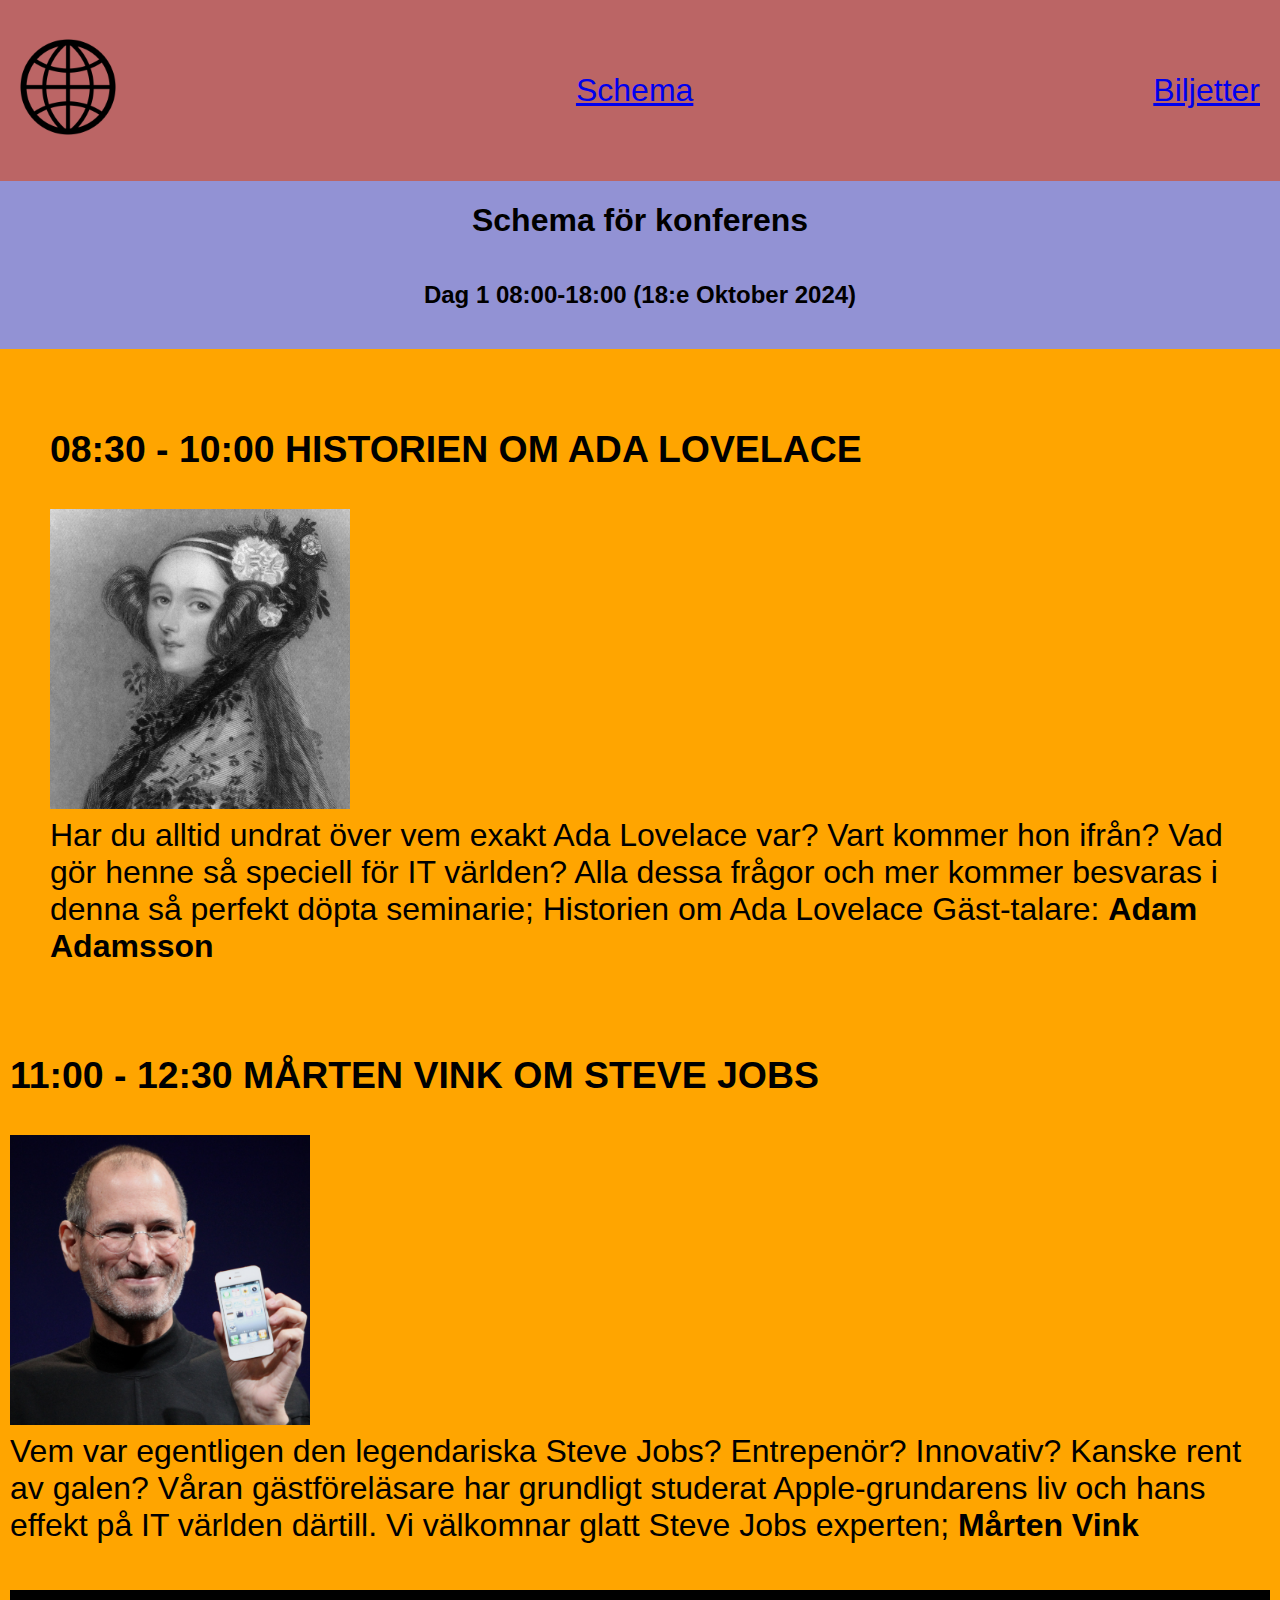
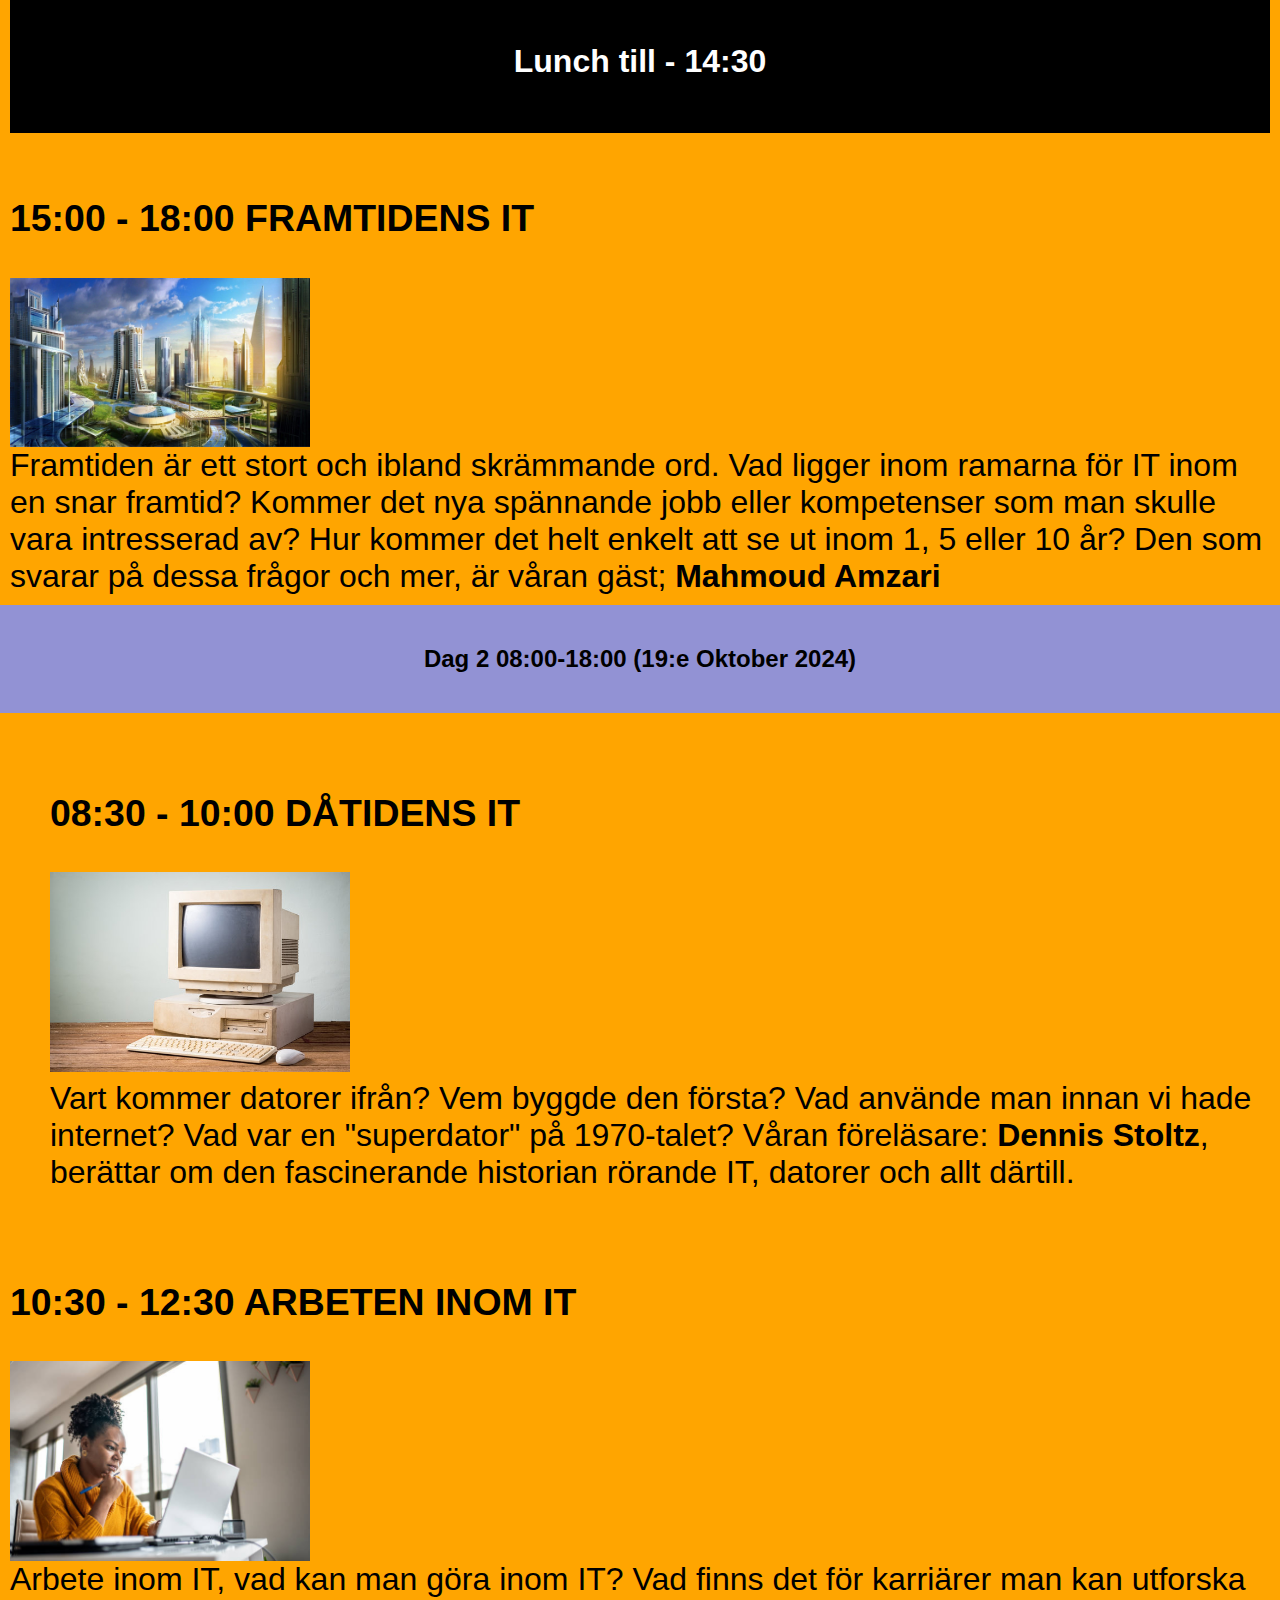
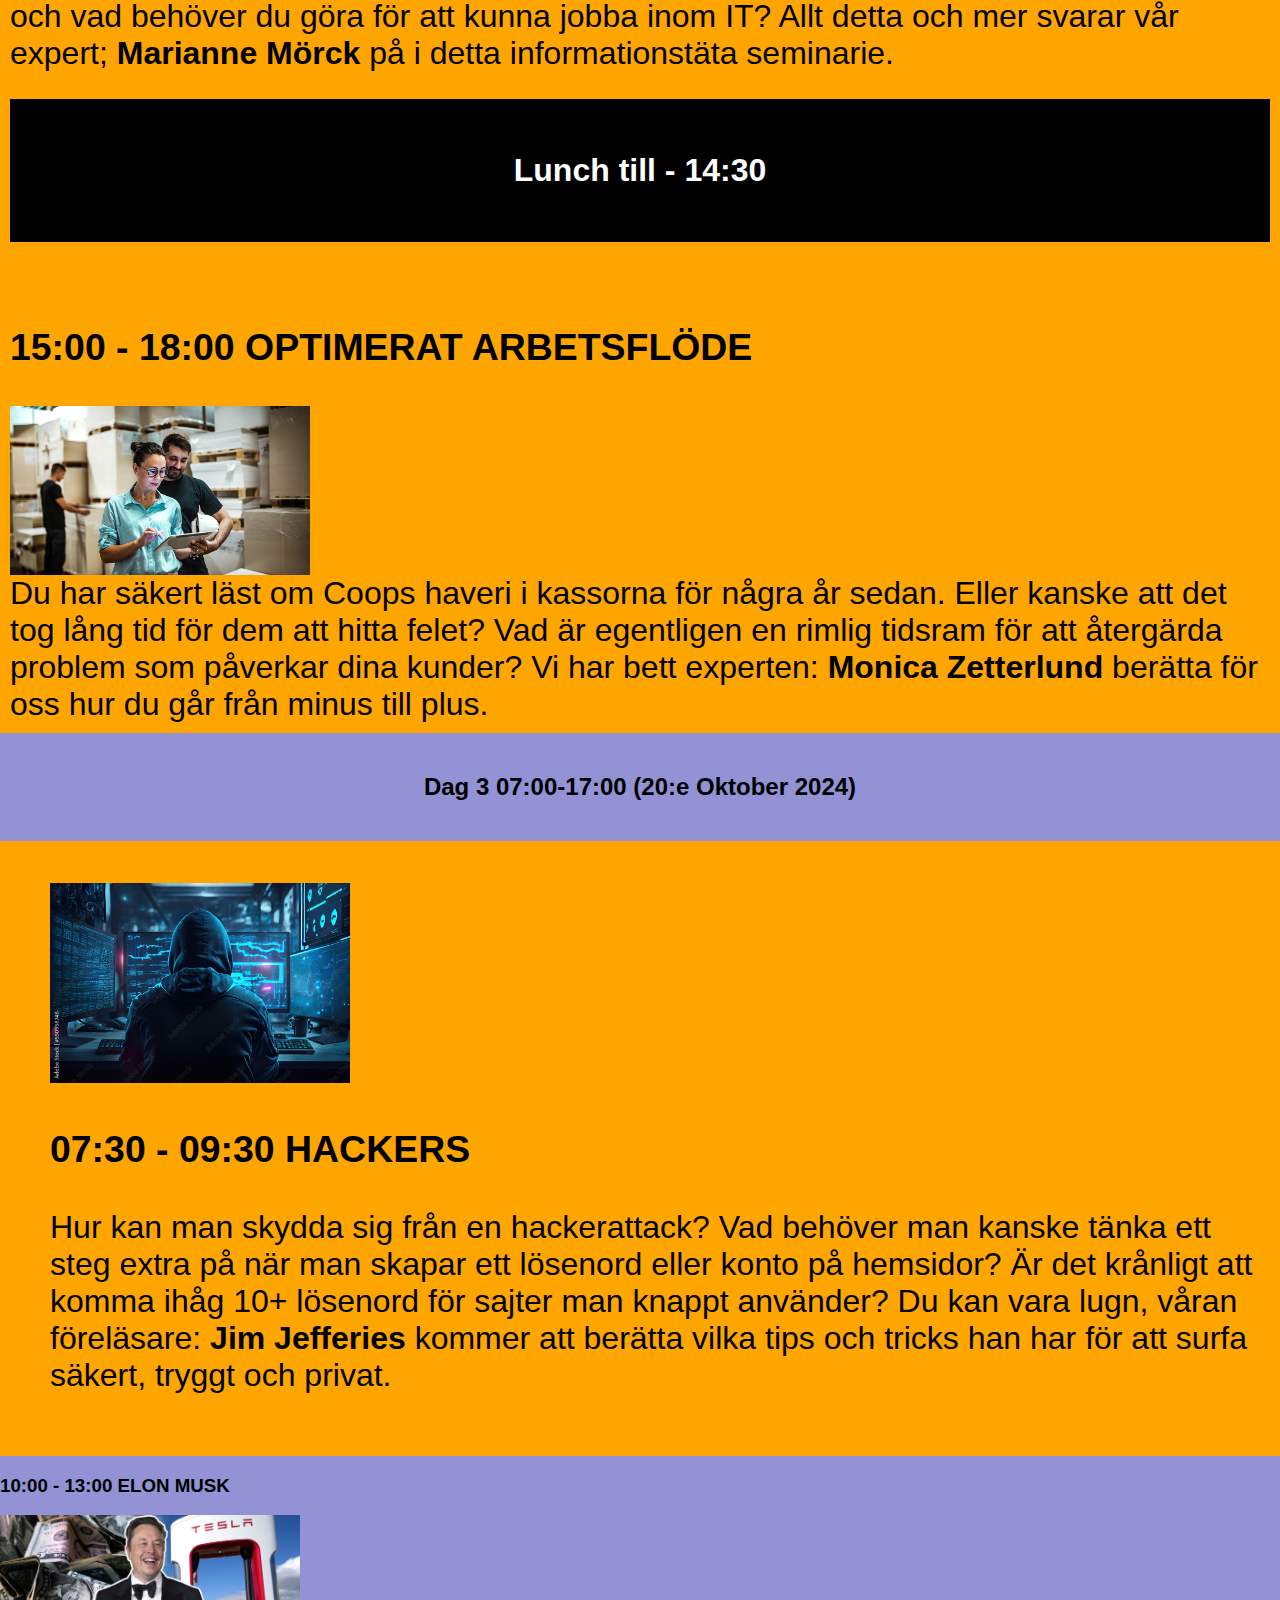
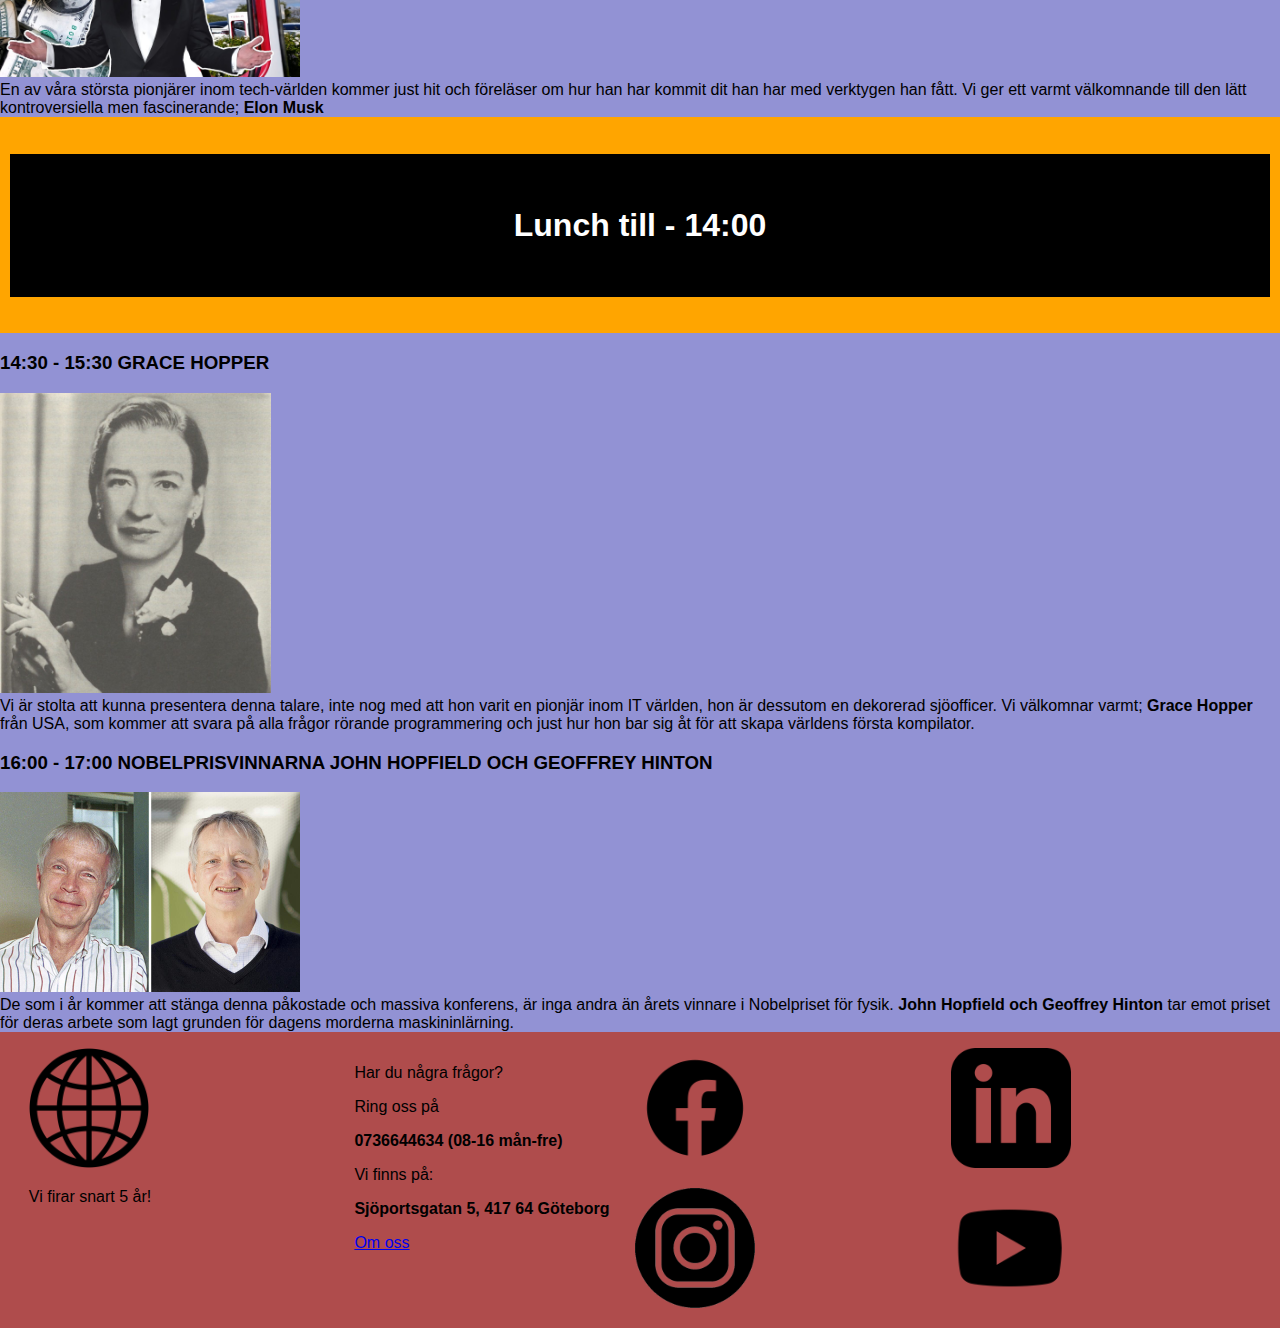
==== commit 6529e931: "Korrigerar kod i schema" ====
--- a/schedule.html
+++ b/schedule.html
@@ -149,10 +149,11 @@
   
         </li>
       </section>
-        <section class="day-info">
-
-
-        <h3 class="day3-time">10:00 - 13:00 ELON MUSK</h3>
+        <section class="day-info"></section>
+
+
+
+        <li><h3 class="day3-time">10:00 - 13:00 ELON MUSK</h3></li>
         <img class="pic-subject-left" src="assets/Elon Musk 1.jpg" alt="Elon Musk">
 
         <li>En av våra största pionjärer
@@ -162,12 +163,12 @@
             men fascinerande; <span class="strong">Elon Musk</span>
       </li></section>
         <section class="day-info">
-            <h2 class="lunch">Lunch till - 14:00</h2>
+            <h2 class="lunch">Lunch till - 14:00</h2></section>
  </li>
     
     
     
-        <h3 class="day3-time">14:30 - 15:30 GRACE HOPPER</h3>
+        <li><h3 class="day3-time">14:30 - 15:30 GRACE HOPPER</h3></li>
         <img class="pic-subject-right" src="assets/Grace Hopper 1.jpg" alt="Grace Hopper">
         <li>Vi är stolta att 
             kunna presentera denna talare, inte nog med att 
@@ -179,8 +180,8 @@
             kompilator.
         </li>
        
-        <h3 class="day3-time">16:00 - 17:00 NOBELPRISVINNARNA JOHN HOPFIELD OCH GEOFFREY HINTON</h3>
-        <img class="pic-subject-left" src="assets/Nobel.jfif" alt="John Hopfield och Geoffrey Hinton">
+        <li><h3 class="day3-time">16:00 - 17:00 NOBELPRISVINNARNA JOHN HOPFIELD OCH GEOFFREY HINTON</h3></li>
+        <li><img class="pic-subject-left" src="assets/Nobel.jfif" alt="John Hopfield och Geoffrey Hinton"></li>
         <li>
             De som i år kommer att stänga denna påkostade och massiva
             konferens, är inga andra än årets vinnare i Nobelpriset för
@@ -206,13 +207,14 @@
             <p>Ring oss på</p>
             <p class="strong">0736644634 (08-16 mån-fre)</p>
             <p>Vi finns på: <p class="strong">Sjöportsgatan 5, 417 64 Göteborg</p>
-            <a href="about.html">Om oss</a>
+            <a href="index.html">Om oss</a>
             </section>
           <section class="socials">
             <a href="https://www.facebook.com/timmy.bartelius"><img src="assets/facebook.png" alt="facebook"></a>
             <a href="https://www.linkedin.com/in/timmy-bartelius-9235a2113/"><img src="assets/linkedin.png" alt="linkedin"></a>
             <a href="https://www.instagram.com/mimmynator1000/"><img src="assets/instagram.png" alt="instagram"></a>
             <a href="https://www.youtube.com/watch?v=xvFZjo5PgG0"><img src="assets/youtube.png" alt="youtube"></a>
+          </section>
           </footer>
   </body>
 </html>
--- a/style.css
+++ b/style.css
@@ -1,5 +1,3 @@
-/* ALLA B inom HTML måste stylas om, då de e ajabaja, använd CSS istället för att göra text "strong"*/
-
 .header {
   border: 1fr;
   border-color: black;
@@ -99,16 +97,6 @@
   max-height: 300px;
   max-width: 300px;
 }
-.pic-subject-right {
-  float: right;
-  margin: 10px;
-  border-radius: 30px;
-}
-.pic-subject-left {
-  float: left;
-  margin: 10px;
-  border-radius: 30px;
-}
 .lunch {
   display: flex;
   justify-content: center;
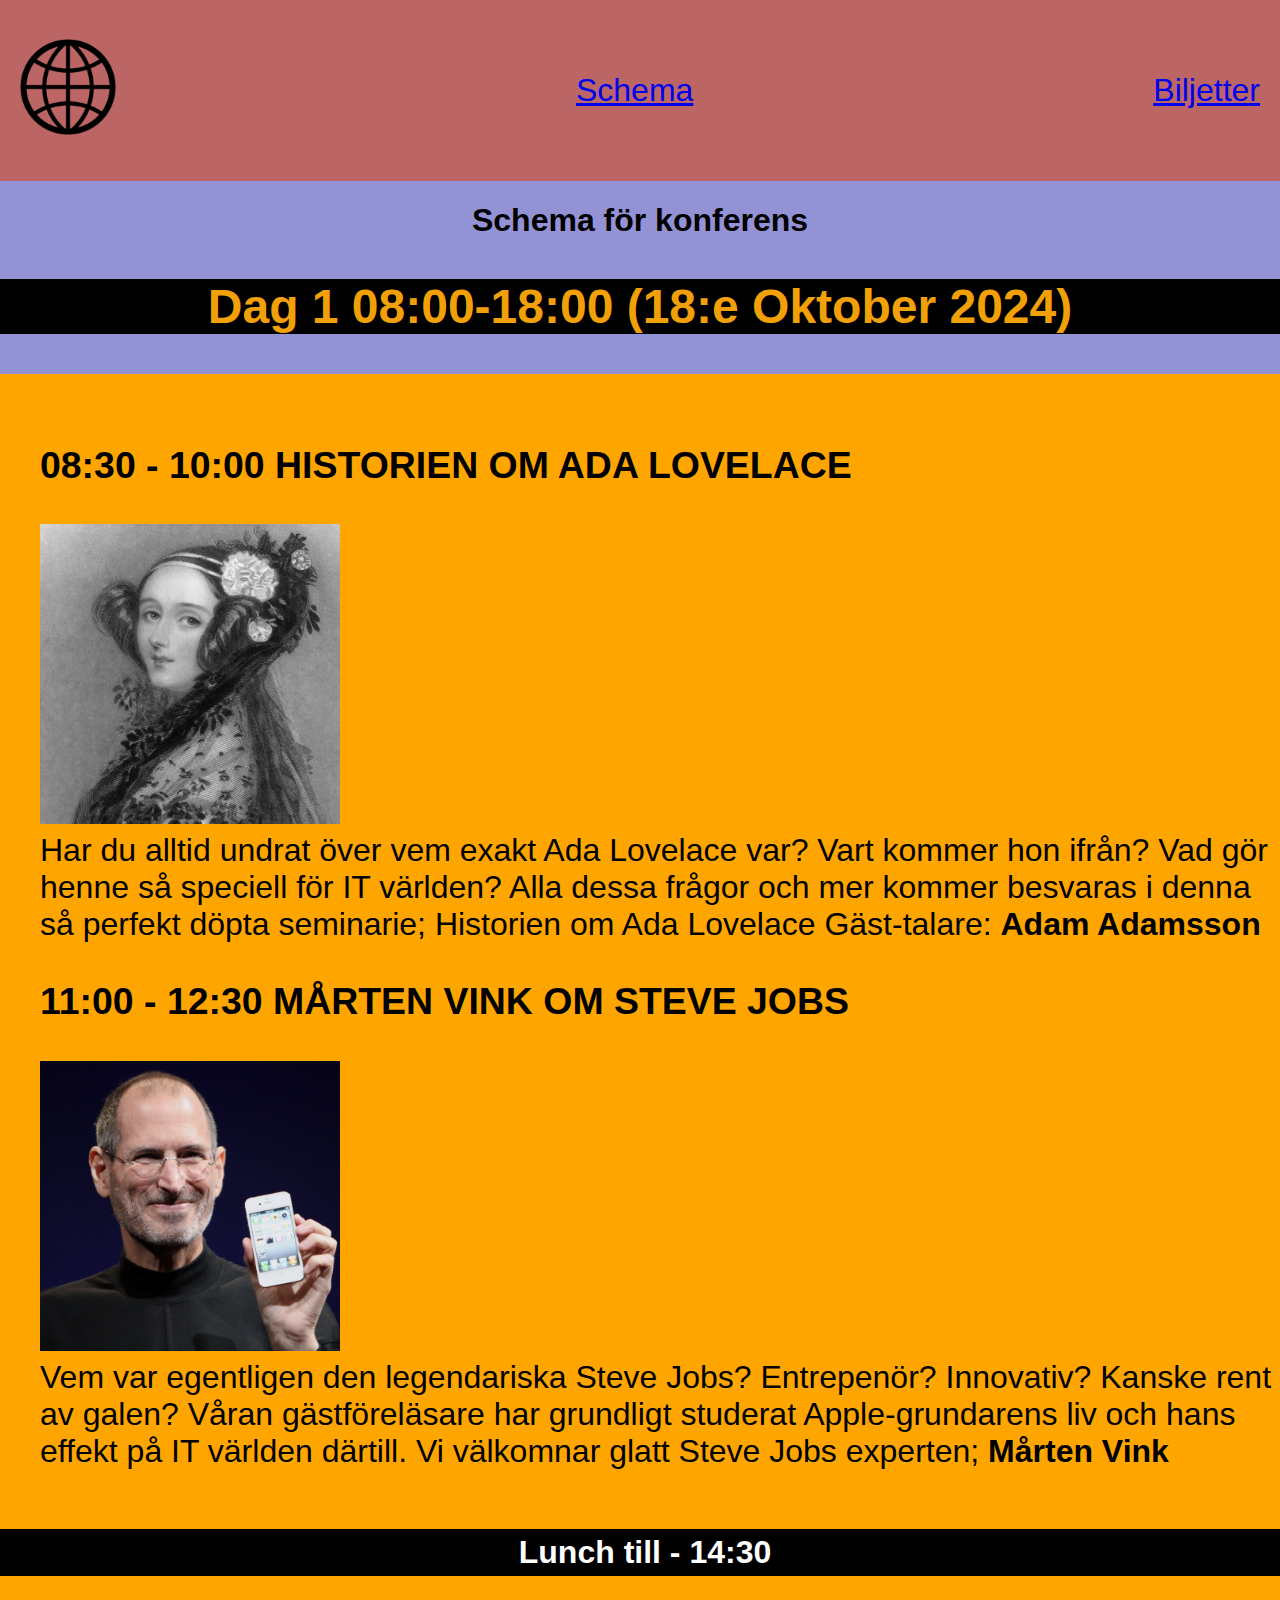
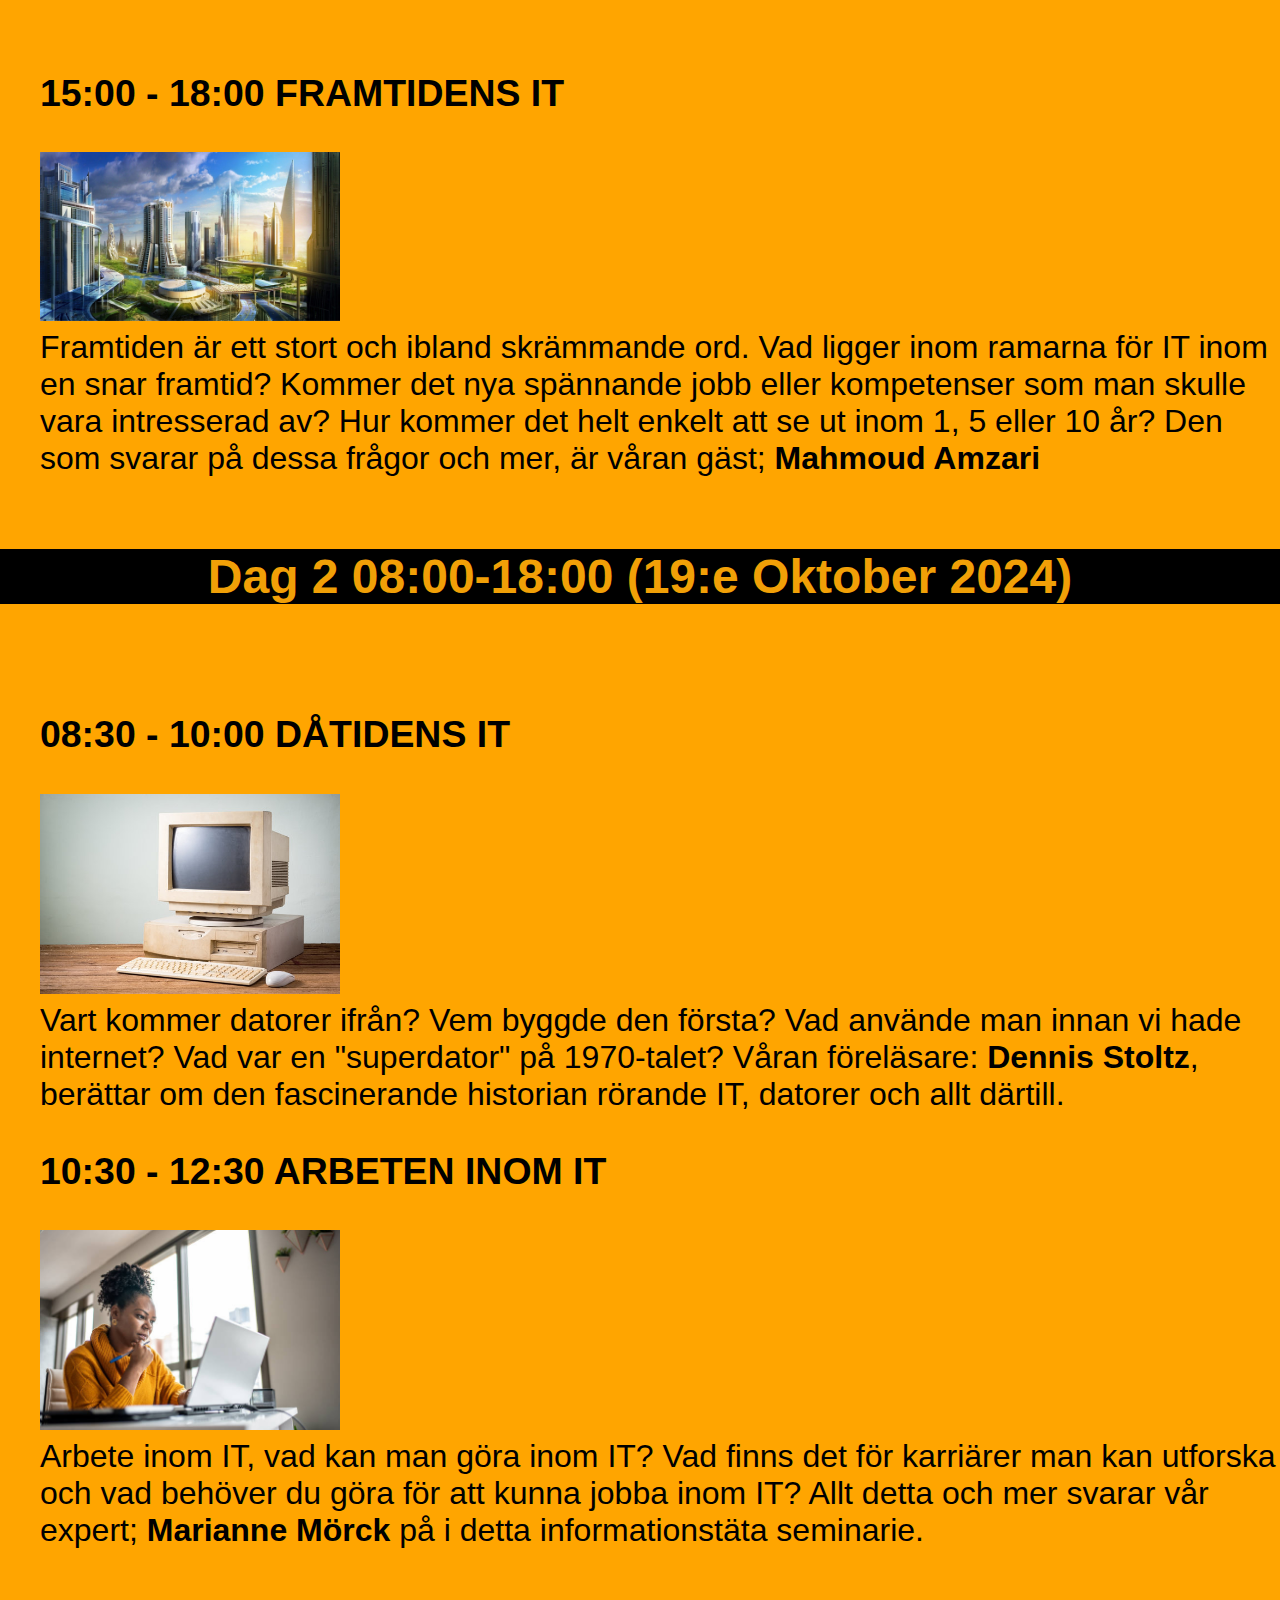
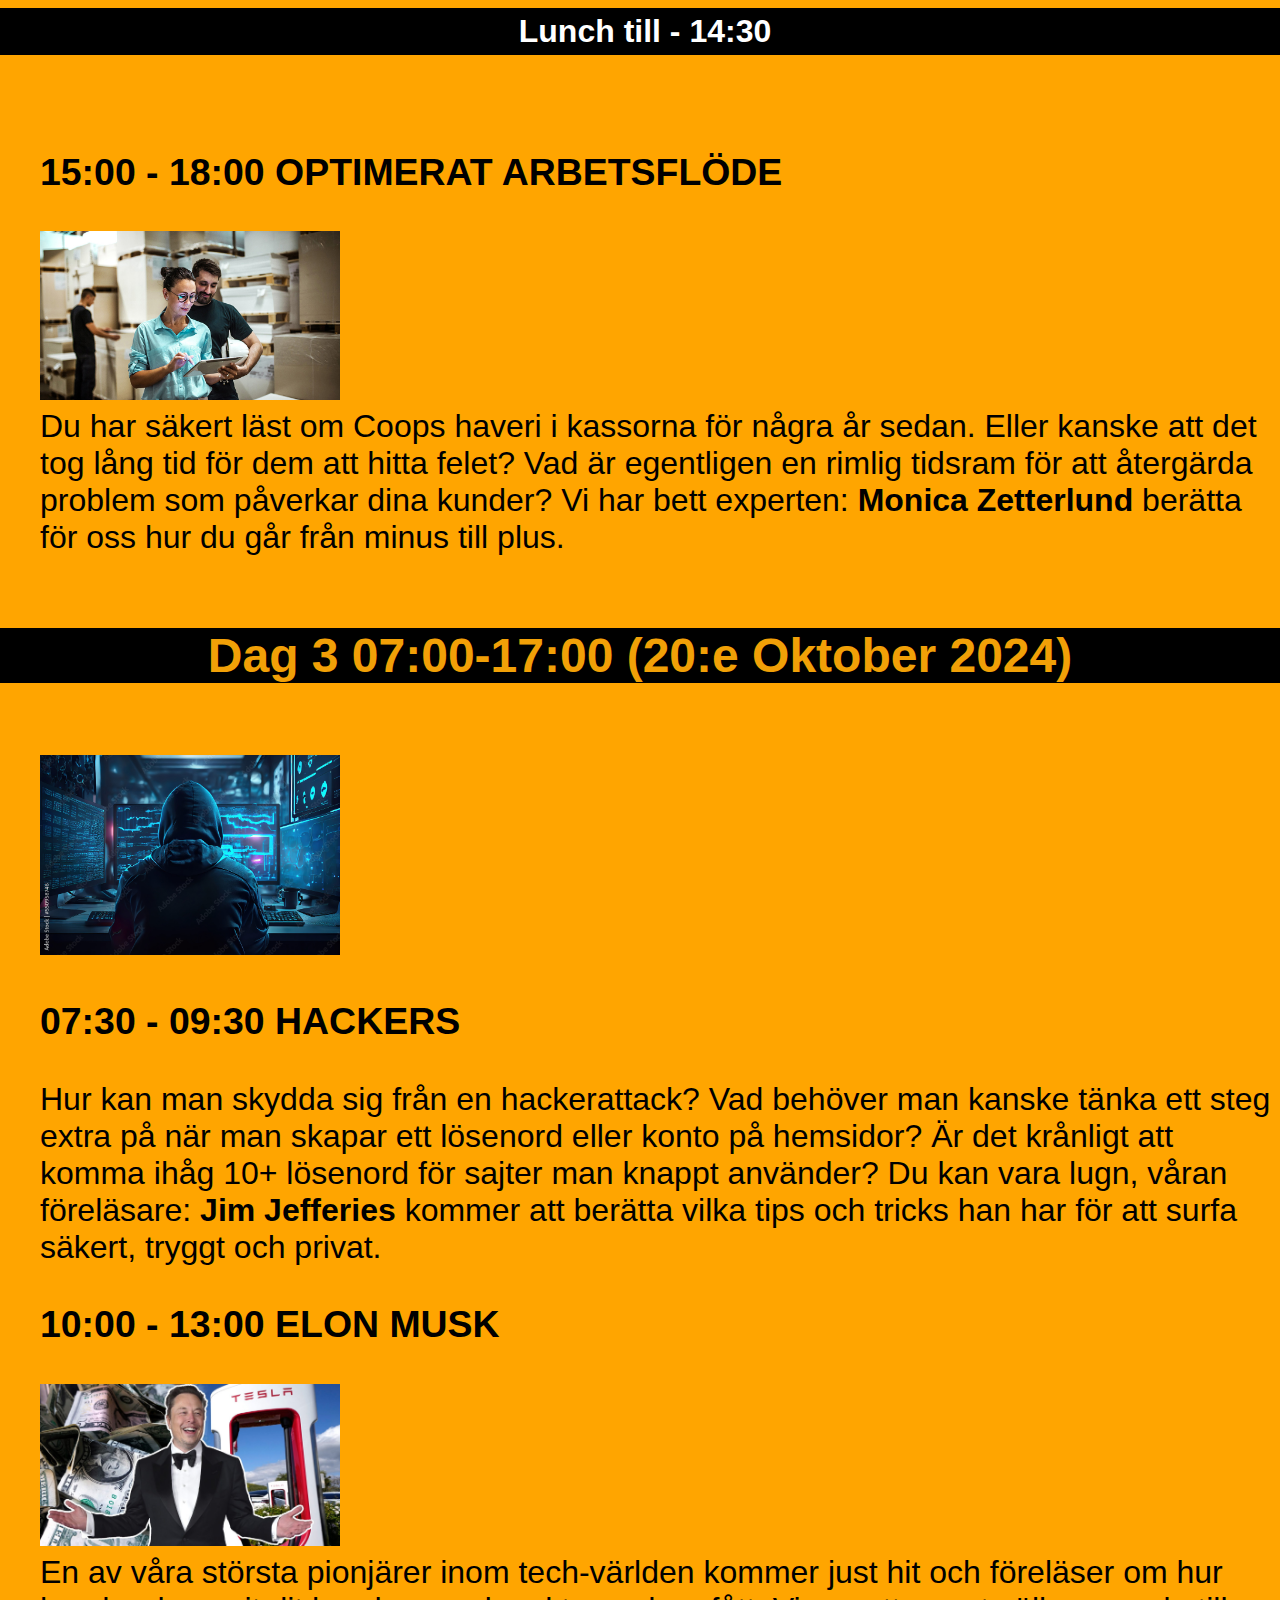
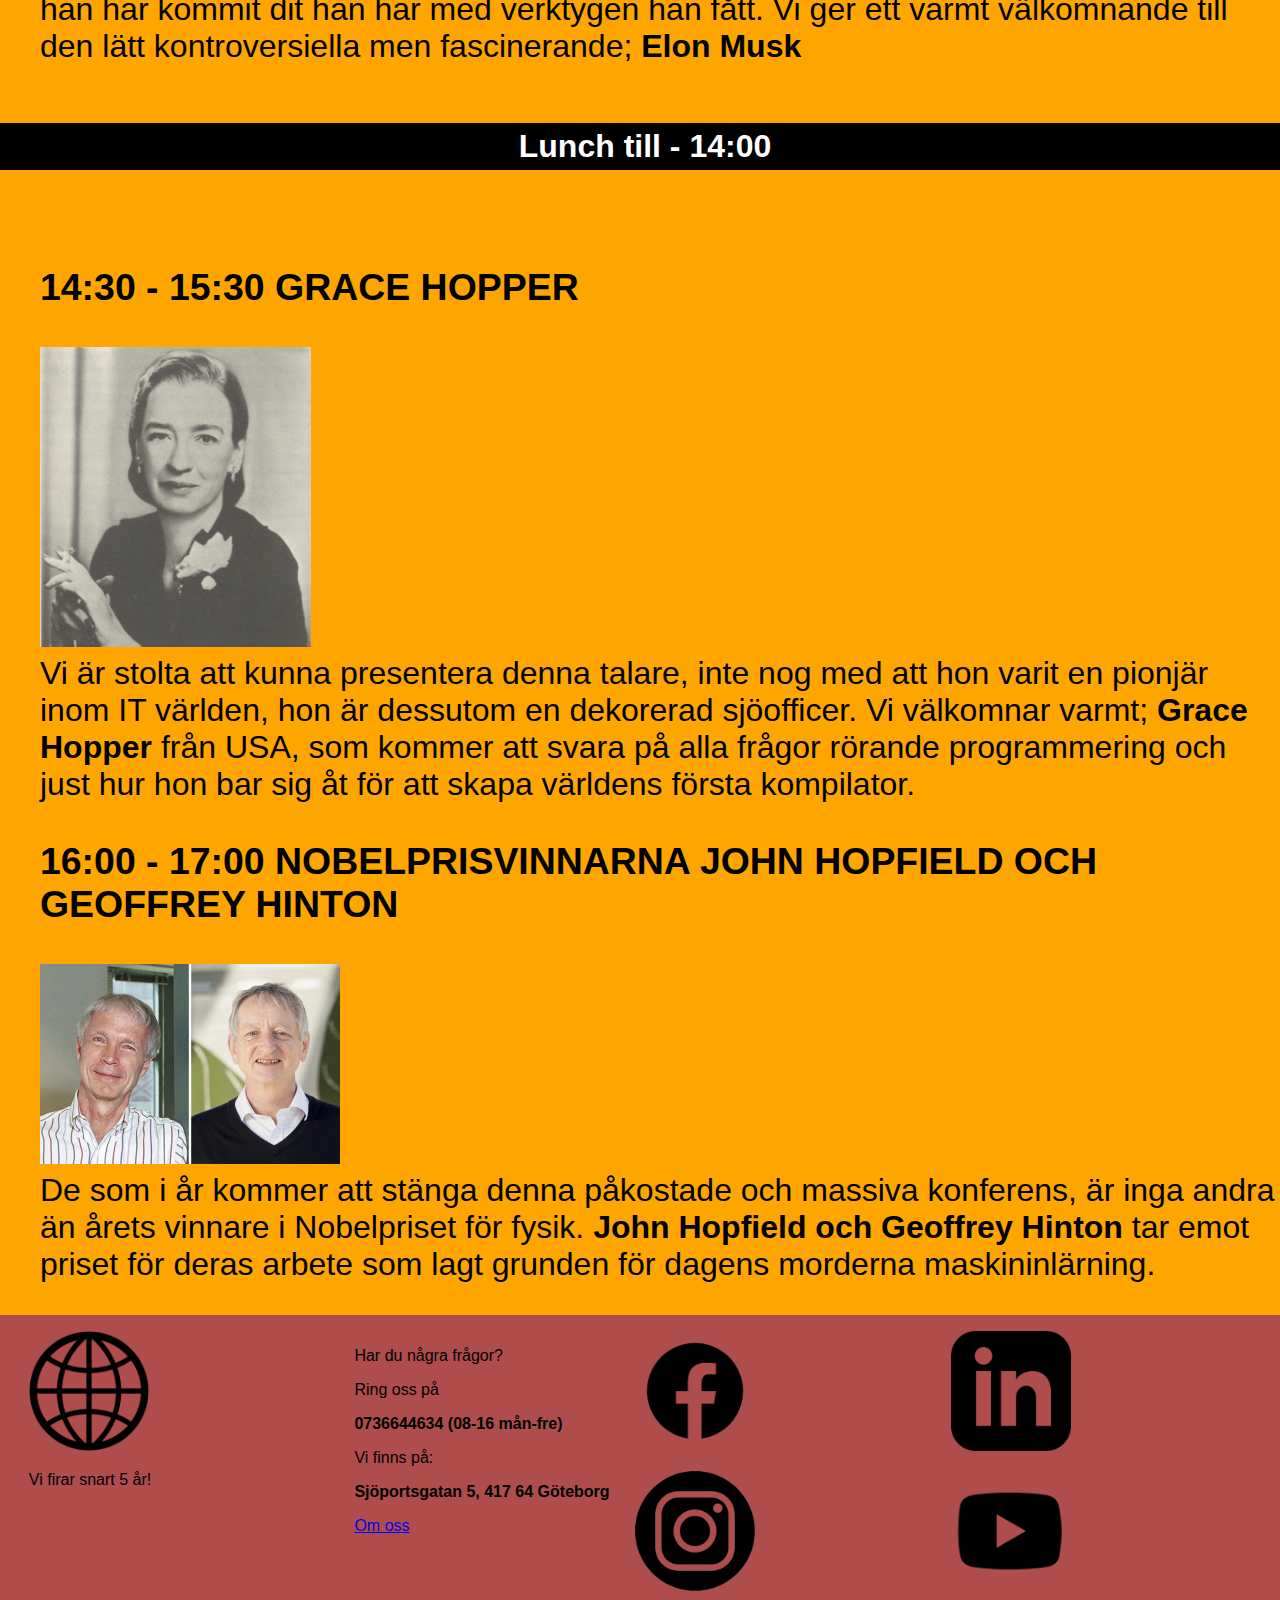
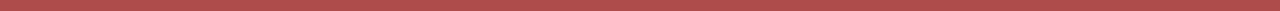
==== commit 815ea0e4: "Snyggade till sidan och rättade till småfel" ====
--- a/schedule.html
+++ b/schedule.html
@@ -29,10 +29,10 @@
 <h1 class="title">Schema för konferens</h1>
 
 
-    <h2 class="day">Dag 1 08:00-18:00 (18:e Oktober 2024)</h2>
+    <h2 class="day" id="day-1">Dag 1 08:00-18:00 (18:e Oktober 2024)</h2>
     <section class="day-info">
-        <ul>
-          <h3 class="day1">08:30 - 10:00 HISTORIEN OM ADA LOVELACE</h3>
+      <ul>
+          <li><h3 class="day1">08:30 - 10:00 HISTORIEN OM ADA LOVELACE</h3></li>
           <li><img class="pic-subject-right" src="assets/Ada Lovelace.jpg" alt="Ada Lovelace"></li>
            <li>Har du alltid undrat över
             vem exakt Ada Lovelace var?
@@ -42,8 +42,7 @@
             seminarie; Historien om Ada Lovelace
             Gäst-talare: <span class="strong">Adam Adamsson</span>
         </li>
-      </section>
-      <section class="day-info">
+
           <li><h3 class="day1">11:00 - 12:30 MÅRTEN VINK OM STEVE JOBS</h3></li>
           <li><img class="pic-subject-left" src="assets/Steve Jobs.jpg" alt="Steve Jobs"></li>
         <li>Vem var egentligen den 
@@ -51,32 +50,29 @@
             rent av galen? Våran gästföreläsare har grundligt studerat
             Apple-grundarens liv och hans effekt på IT världen därtill.
             Vi välkomnar glatt Steve Jobs experten; <span class="strong">Mårten Vink</span>
-        </li>
-      </section>
-      <section class="day-info">
-           <li> <h2 class="lunch">Lunch till - 14:30</h2></li>     
-
-        <h3 class="day1">15:00 - 18:00 FRAMTIDENS IT</h3>
-
-          <img class="pic-subject-right" src="assets/Framtiden.jpg" alt="Framtiden">
+        </li></ul>
+
+          <h2 class="lunch">Lunch till - 14:30</h2>
+      <ul>
+        <li><h3 class="day1">15:00 - 18:00 FRAMTIDENS IT</h3></li>
+
+        <li><img class="pic-subject-right" src="assets/Framtiden.jpg" alt="Framtiden"></li>
         <li>Framtiden är ett stort och 
             ibland skrämmande ord. Vad ligger inom ramarna för IT inom 
             en snar framtid? Kommer det nya spännande jobb eller kompetenser
             som man skulle vara intresserad av? Hur kommer det helt enkelt
             att se ut inom 1, 5 eller 10 år?
             Den som svarar på dessa frågor och mer, är våran gäst;
-            <span class="strong">Mahmoud Amzari</span></li>
-      </li>
-      </section>
-
-    <h2 class="day">Dag 2 08:00-18:00 (19:e Oktober 2024)</h2>
-
-      <section class="day-info">
-    <ul>
-      <h3 class="day2-time">08:30 - 10:00 DÅTIDENS IT</h3>
-
-
-          <img class="pic-subject-right" src="assets/Dåtiden.jpg" alt="Dåtidens IT">
+            <span class="strong">Mahmoud Amzari</span></li></ul>
+
+        <h2 class="day">Dag 2 08:00-18:00 (19:e Oktober 2024)</h2>
+
+     
+      <ul>
+        <li><h3 class="day2-time">08:30 - 10:00 DÅTIDENS IT</h3></li>
+
+
+        <li><img class="pic-subject-right" src="assets/Dåtiden.jpg" alt="Dåtidens IT"></li>
 
 
         <li>Vart kommer datorer
@@ -86,14 +82,14 @@
             fascinerande historian rörande IT, datorer och allt 
             därtill.
         </li>
-      </section>
-
-
-        <section class="day-info">
-          <h3 class="day2-time">10:30 - 12:30 ARBETEN INOM IT</h3>
-
-
-          <img class="pic-subject-right" src="assets/Jobb.jpg" alt="Arbete inom IT">
+      
+
+
+        
+        <li><h3 class="day2-time">10:30 - 12:30 ARBETEN INOM IT</h3></li>
+
+
+        <li><img class="pic-subject-right" src="assets/Jobb.jpg" alt="Arbete inom IT"></li>
  
 
         <li>Arbete inom IT,
@@ -101,17 +97,18 @@
             man kan utforska och vad behöver du göra för att kunna
             jobba inom IT? Allt detta och mer svarar vår expert;
             <span class="strong">Marianne Mörck</span> på i detta informationstäta seminarie.
+        </li></ul>
 
             <h2 class="lunch">Lunch till - 14:30</h2>
 
-        </li>
-      </section>
-        <section class="day-info">
-        <h3 class="day2-time">15:00 - 18:00 OPTIMERAT ARBETSFLÖDE</h3>
+        
+      
+      <ul>
+        <li><h3 class="day2-time">15:00 - 18:00 OPTIMERAT ARBETSFLÖDE</h3></li>
 
    
 
-          <img class="pic-subject-right" src="assets/Optimerat.jpg" alt="Optimerat Arbetsflöde">
+        <li><img class="pic-subject-right" src="assets/Optimerat.jpg" alt="Optimerat Arbetsflöde"></li>
 
   
 
@@ -121,21 +118,18 @@
             felet? Vad är egentligen en rimlig tidsram för att
             återgärda problem som påverkar dina kunder?
             Vi har bett experten: <span class="strong">Monica Zetterlund</span> berätta
-            för oss hur du går från minus till plus.
- 
-        </li>
-      </section>
+            för oss hur du går från minus till plus.</li>
+      </ul>
+      
     
 
     <h2 class="day">Dag 3 07:00-17:00 (20:e Oktober 2024)</h2>
-    <section class="day-info">
-
-    <ul>
-
-        <img class="pic-subject-right" src="assets/hacker.jpg" alt="Hackers">
-
-
-        <h3 class="day3-time">07:30 - 09:30 HACKERS</h3>
+    
+
+    
+      <ul>
+        <li><img class="pic-subject-right" src="assets/hacker.jpg" alt="Hackers"></li>
+        <li><h3 class="day3-time">07:30 - 09:30 HACKERS</h3></li>
  
 
         <li>Hur kan man skydda sig
@@ -145,29 +139,23 @@
             10+ lösenord för sajter man knappt använder?
             Du kan vara lugn, våran föreläsare: <span class="strong">Jim Jefferies</span>
             kommer att berätta vilka tips och tricks han har för 
-            att surfa säkert, tryggt och privat. 
-  
-        </li>
-      </section>
-        <section class="day-info"></section>
-
-
-
+            att surfa säkert, tryggt och privat.</li>
+      
+        
         <li><h3 class="day3-time">10:00 - 13:00 ELON MUSK</h3></li>
-        <img class="pic-subject-left" src="assets/Elon Musk 1.jpg" alt="Elon Musk">
+        <li><img class="pic-subject-left" src="assets/Elon Musk 1.jpg" alt="Elon Musk"></li>
 
         <li>En av våra största pionjärer
             inom tech-världen kommer just hit och föreläser om
             hur han har kommit dit han har med verktygen han fått.
             Vi ger ett varmt välkomnande till den lätt kontroversiella
             men fascinerande; <span class="strong">Elon Musk</span>
-      </li></section>
-        <section class="day-info">
-            <h2 class="lunch">Lunch till - 14:00</h2></section>
- </li>
-    
-    
-    
+      </li>
+      </ul>
+            <h2 class="lunch">Lunch till - 14:00</h2>
+ 
+    
+      <ul>
         <li><h3 class="day3-time">14:30 - 15:30 GRACE HOPPER</h3></li>
         <img class="pic-subject-right" src="assets/Grace Hopper 1.jpg" alt="Grace Hopper">
         <li>Vi är stolta att 
@@ -189,7 +177,7 @@
             priset för deras arbete som lagt grunden för dagens morderna
             maskininlärning.
           </li></section>
-    </ul>
+      </ul>
 
 
 
--- a/style.css
+++ b/style.css
@@ -90,7 +90,6 @@
   flex-direction: column;
   justify-content: center;
   background-color: orange;
-  padding: 10px;
   font-size: xx-large;
 }
 img {
@@ -101,7 +100,7 @@
   display: flex;
   justify-content: center;
   align-items: center;
-  padding: 3rem;
+  width: 100%;
   border: solid black 5px;
   background-color: black;
   color: white;
@@ -110,10 +109,13 @@
 }
 .day {
   display: flex;
-  padding: 20px;
   justify-content: center;
+  background-color: rgb(0, 0, 0);
+  color: rgb(241, 160, 7);
 }
-
+#day-1 {
+  font-size: 3rem;
+}
 /*MEDIA QUERY*/
 
 @media (min-width: 900px) {
